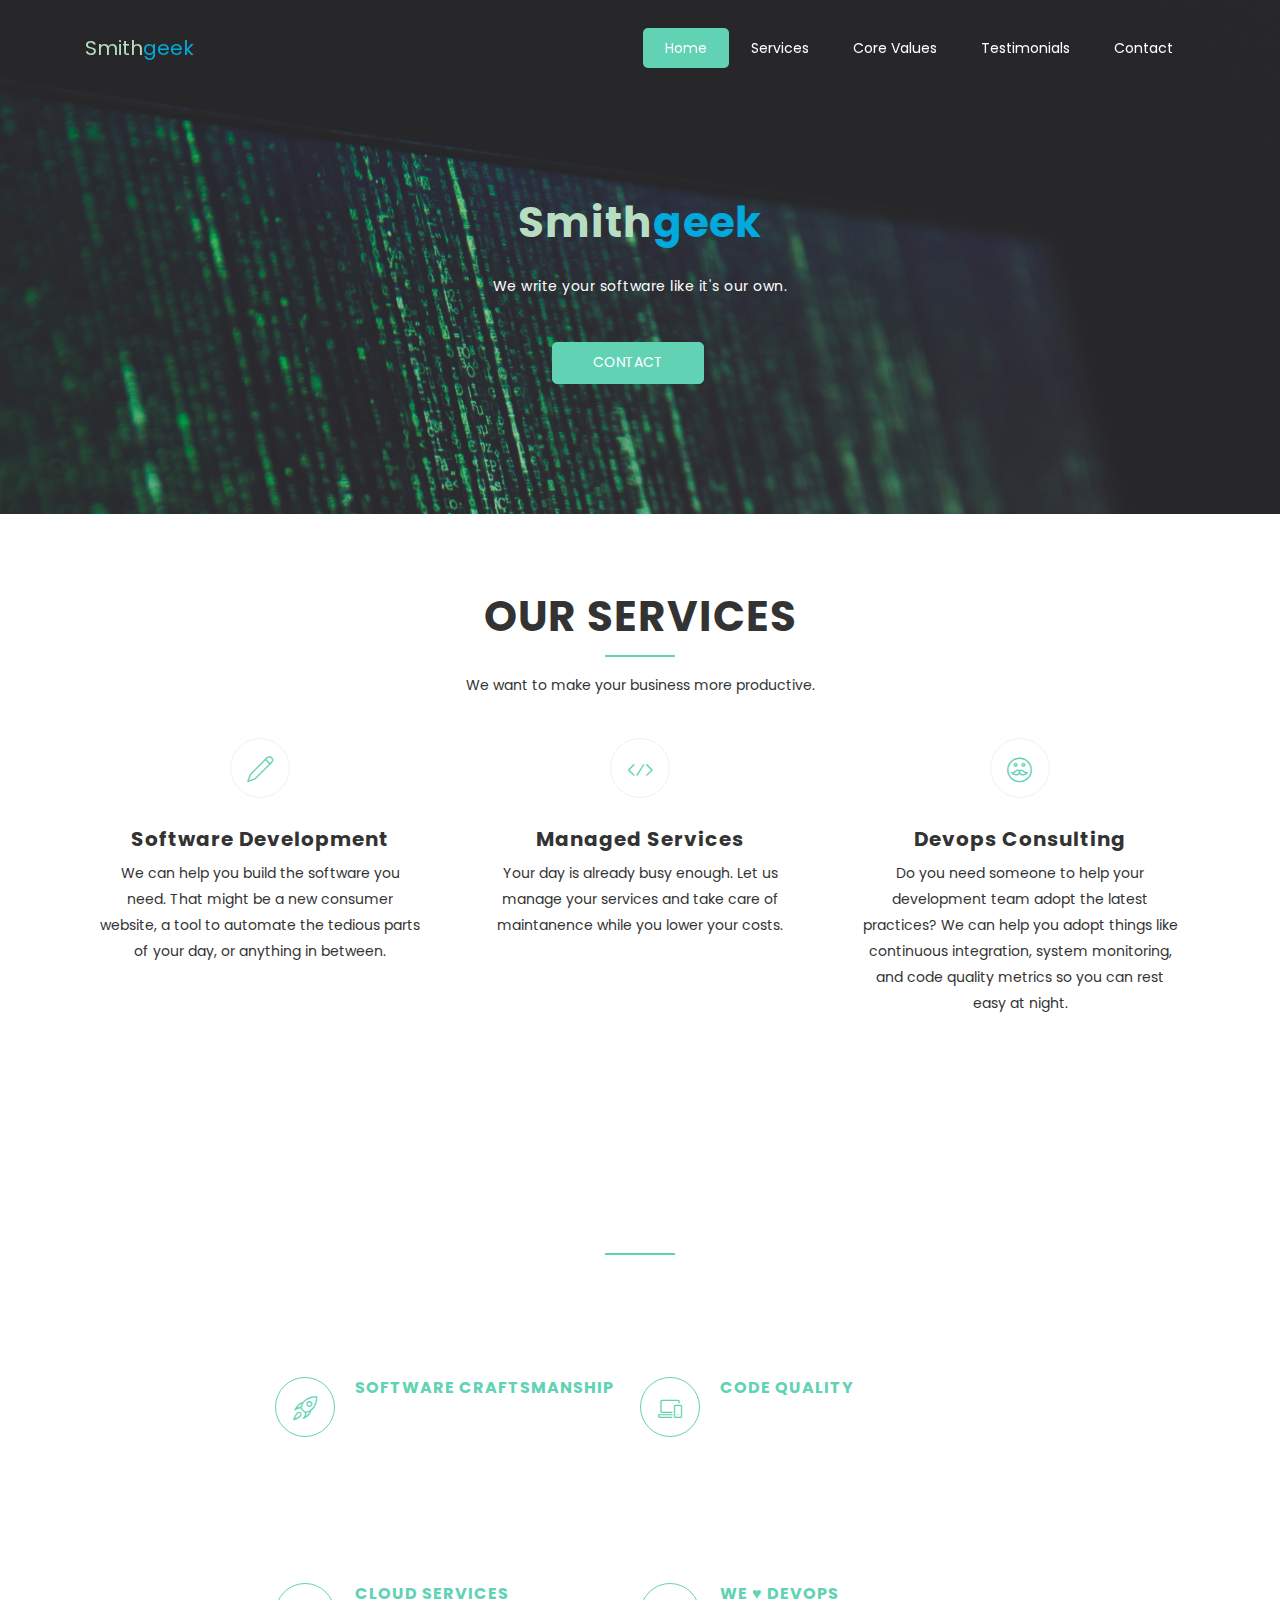
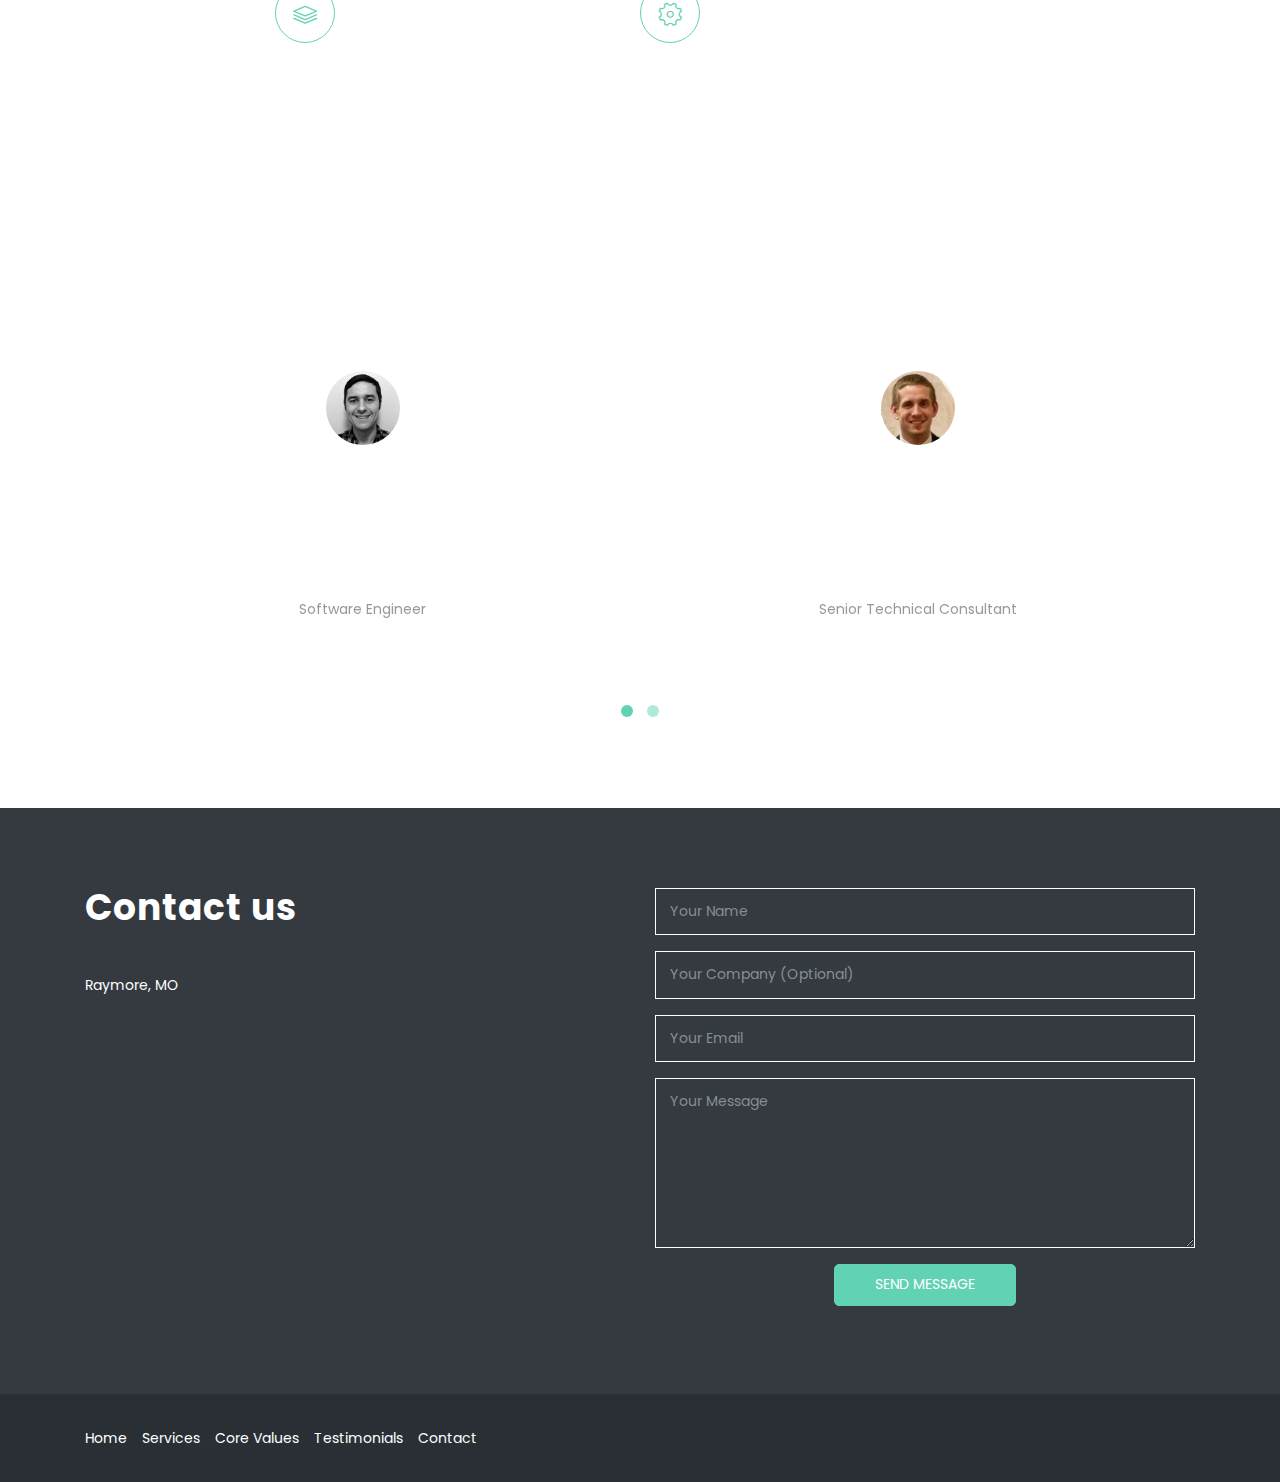
==== index.html @ 7eeb3554 "Update index.html" ====
<!DOCTYPE html>
<html lang="en">
  <head>
    <!-- Global site tag (gtag.js) - Google Analytics -->
    <script async src="https://www.googletagmanager.com/gtag/js?id=UA-127196101-1"></script>
    <script>
      window.dataLayer = window.dataLayer || [];
      function gtag(){dataLayer.push(arguments);}
      gtag('js', new Date());

      gtag('config', 'UA-127196101-1');
    </script>

    <!-- Required meta tags -->
    <meta charset="utf-8">
    <meta name="viewport" content="width=device-width, initial-scale=1, shrink-to-fit=no">
    <meta name="keywords" content="Bootstrap, Parallax, Template, Registration, Landing">
    <meta name="viewport" content="width=device-width, initial-scale=1, maximum-scale=1">
    <meta name="author" content="Grayrids">
    <title>Smithgeek LLC</title>

    <!-- Bootstrap CSS -->
    <link rel="stylesheet" href="css/bootstrap.min.css">
    <link rel="stylesheet" href="css/font-awesome.min.css">
    <link rel="stylesheet" href="css/line-icons.css">
    <link rel="stylesheet" href="css/owl.carousel.css">
    <link rel="stylesheet" href="css/owl.theme.css">
    <link rel="stylesheet" href="css/nivo-lightbox.css">
    <link rel="stylesheet" href="css/magnific-popup.css">
    <link rel="stylesheet" href="css/slicknav.css">
    <link rel="stylesheet" href="css/animate.css">
    <link rel="stylesheet" href="css/main.css">    
    <link rel="stylesheet" href="css/responsive.css">

  </head>
  <body>

    <!-- Header Section Start -->
    <header id="hero-area" data-stellar-background-ratio="0.5">    
      <!-- Navbar Start -->
      <nav class="navbar navbar-expand-lg fixed-top scrolling-navbar indigo">
        <div class="container">
          <!-- Brand and toggle get grouped for better mobile display -->
          <div class="navbar-header">
            <a href="index.html" class="navbar-brand"><!--<img class="img-fulid" src="img/logo.png" alt="">--><span class="smithColor">Smith</span><span class="geekColor">geek</span></a>
            <button class="navbar-toggler" type="button" data-toggle="collapse" data-target="#main-navbar" aria-controls="main-navbar" aria-expanded="false" aria-label="Toggle navigation">
              <i class="lnr lnr-menu"></i>
            </button>
          </div>
          <div class="collapse navbar-collapse" id="main-navbar">
            <ul class="navbar-nav mr-auto w-100 justify-content-end">
              <li class="nav-item">
                <a class="nav-link page-scroll" href="#hero-area">Home</a>
              </li>
              <li class="nav-item">
                <a class="nav-link page-scroll" href="#services">Services</a>
              </li>
              <li class="nav-item">
                <a class="nav-link page-scroll" href="#corevalues">Core Values</a>
              </li>
              <li class="nav-item">
                  <a class="nav-link page-scroll" href="#testimonial">Testimonials</a>
                </li>
              <!-- <li class="nav-item">
                <a class="nav-link page-scroll" href="#portfolios">Portfolio</a>
              </li>
              <li class="nav-item">
                <a class="nav-link page-scroll" href="#pricing">Pricing</a>
              </li>
              <li class="nav-item">
                <a class="nav-link page-scroll" href="#team">Team</a>
              </li>
              <li class="nav-item">
                <a class="nav-link page-scroll" href="#blog">Blog</a>
              </li> -->
              <li class="nav-item">
                <a class="nav-link page-scroll" href="#contact">Contact</a>
              </li>
            </ul>
          </div>
        </div>

        <!-- Mobile Menu Start -->
        <ul class="mobile-menu">
           <li>
              <a class="page-scroll" href="#hero-area">Home</a>
            </li>
            <li>
              <a class="page-scroll" href="#services">Services</a>
            </li>
            <li>
              <a class="page-scroll" href="#corevalues">Core Values</a>
            </li>
            <li>
              <a class="page-scroll" href="#portfolios">Portfolio</a>
            </li>
            <!-- <li>
              <a class="page-scroll" href="#pricing">Pricing</a>
            </li>
            <li>
              <a class="page-scroll" href="#team">Team</a>
            </li>
            <li >
              <a class="page-scroll" href="#blog">Blog</a>
            </li> -->
            <li>
              <a class="page-scroll" href="#contact">Contact</a>
            </li>
        </ul>
        <!-- Mobile Menu End -->

      </nav>
      <!-- Navbar End -->   
      <div class="container">      
        <div class="row justify-content-md-center">
          <div class="col-md-10">
            <div class="contents text-center">
              <h1 class="wow fadeInDown" data-wow-duration="1000ms" data-wow-delay="0.3s"><span class="smithColor">Smith</span><span class="geekColor">geek</span></h1>
              <p class="lead  wow fadeIn" data-wow-duration="1000ms" data-wow-delay="400ms">We write your software like it's our own.</p>
              <a href="#contact" class="btn btn-common wow fadeInUp" data-wow-duration="1000ms" data-wow-delay="400ms">Contact</a>
            </div>
          </div>
        </div> 
      </div>           
    </header>
    <!-- Header Section End --> 

    <!-- Services Section Start -->
    <section id="services" class="section">
      <div class="container">
        <div class="section-header">          
          <h2 class="section-title wow fadeIn" data-wow-duration="1000ms" data-wow-delay="0.3s">Our Services</h2>
          <hr class="lines wow zoomIn" data-wow-delay="0.3s">
          <p class="section-subtitle wow fadeIn" data-wow-duration="1000ms" data-wow-delay="0.3s">We want to make your business more productive.</p>
        </div>
        <div class="row">
          <div class="col-md-4 col-sm-6">
            <div class="item-boxes wow fadeInDown" data-wow-delay="0.2s">
              <div class="icon">
                <i class="lnr lnr-pencil"></i>
              </div>
              <h4>Software Development</h4>
              <p>We can help you build the software you need. That might be a new consumer website, a tool to automate the tedious parts of your day, or anything in between. </p>
            </div>
          </div>
          <div class="col-md-4 col-sm-6">
            <div class="item-boxes wow fadeInDown" data-wow-delay="0.8s">
              <div class="icon">
                <i class="lnr lnr-code"></i>
              </div>
              <h4>Managed Services</h4>
              <p>Your day is already busy enough. Let us manage your services and take care of maintanence while you lower your costs.</p>
            </div>
          </div>
          <div class="col-md-4 col-sm-6">
            <div class="item-boxes wow fadeInDown" data-wow-delay="1.2s">
              <div class="icon">
                <i class="lnr lnr-mustache"></i>
              </div>
              <h4>Devops Consulting</h4>
              <p>Do you need someone to help your development team adopt the latest practices? We can help you adopt things like continuous integration, system monitoring, and code quality metrics so you can rest easy at night.</p>
            </div>
          </div>
        </div>
      </div>
    </section>
    <!-- Services Section End -->

    <!-- Core Values Section Start -->
    <section id="corevalues" class="section" data-stellar-background-ratio="0.2">
      <div class="container">
        <div class="section-header">          
          <h2 class="section-title">Core Values</h2>
          <hr class="lines">
          <p class="section-subtitle">We don't just want to write software for you. <br/>We want to be proud to be a small part of your organization's success.</p>
        </div>
        <div class="row" style="justify-content: center">
          <div class="col-lg-8 col-md-12 col-xs-12">
            <div class="container">
              <div class="row">
                 <div class="col-lg-6 col-sm-6 col-xs-12 box-item">
                    <span class="icon">
                      <i class="lnr lnr-rocket"></i>
                    </span>
                    <div class="text">
                      <h4>Software Craftsmanship</h4>
                      <p>Lots of companies can write software. We want to write software that anyone can maintain for years to come.</p>
                    </div>
                  </div>
                  <div class="col-lg-6 col-sm-6 col-xs-12 box-item">
                    <span class="icon">
                      <i class="lnr lnr-laptop-phone"></i>
                    </span>
                    <div class="text">
                      <h4>Code Quality</h4>
                      <p>Many companies write software and hope that it works. We believe in writing tests for our code so that we know future changes don't break what we've already done.</p>
                    </div>
                  </div>
                  <div class="col-lg-6 col-sm-6 col-xs-12 box-item">
                    <span class="icon">
                      <i class="lnr lnr-layers"></i>
                    </span>
                    <div class="text">
                      <h4>Cloud Services</h4>
                      <p>We're big fans of cloud services. They help us give you better services faster and at a cheaper price.</p>
                    </div>
                  </div>
                  <div class="col-lg-6 col-sm-6 col-xs-12 box-item">
                    <span class="icon">
                      <i class="lnr lnr-cog"></i>
                    </span>
                    <div class="text">
                      <h4>We &#x2665; Devops</h4>
                      <p>Automating deployments is important. We can help you make the hard stuff easy by adopting automation.</p>
                    </div>
                  </div>
              </div>
            </div>
          </div>
          <!-- <div class="col-lg-4 col-xs-12">
            <div class="show-box">
              <img class="img-fulid" src="img/coresvalues/corevalue.png" alt="">
            </div>
          </div> -->
        </div>
      </div>
    </section>
    <!-- Core Values Section End -->    

    <!-- Portfolio Section -->
    <!-- <section id="portfolios" class="section">
      <div class="container">
        <div class="section-header">          
          <h2 class="section-title">Our Portfolio</h2>
          <hr class="lines">
          <p class="section-subtitle">Lorem ipsum dolor sit amet, consectetur adipisicing elit. Quaerat, dignissimos! <br> Lorem ipsum dolor sit amet, consectetur.</p>
        </div>
        <div class="row">          
          <div class="col-md-12">
            <div class="controls text-center">
              <a class="filter active btn btn-common" data-filter="all">
                All 
              </a>
              <a class="filter btn btn-common" data-filter=".design">
                Design 
              </a>
              <a class="filter btn btn-common" data-filter=".development">
                Development
              </a>
              <a class="filter btn btn-common" data-filter=".print">
                Print 
              </a>
            </div>
          </div>

          <div id="portfolio" class="row">
            <div class="col-sm-6 col-md-4 col-lg-4 col-xl-4 mix development print">
              <div class="portfolio-item">
                <div class="shot-item">
                  <img src="img/portfolio/img1.jpg" alt="" />  
                  <a class="overlay lightbox" href="img/portfolio/img1.jpg">
                    <i class="lnr lnr-eye item-icon"></i>
                  </a>
                </div>               
              </div>
            </div>
            <div class="col-sm-6 col-md-4 col-lg-4 col-xl-4 mix design print">
              <div class="portfolio-item">
                <div class="shot-item">
                  <img src="img/portfolio/img2.jpg" alt="" />  
                  <a class="overlay lightbox" href="img/portfolio/img2.jpg">
                    <i class="lnr lnr-eye item-icon"></i>
                  </a>
                </div>               
              </div>
            </div>
            <div class="col-sm-6 col-md-4 col-lg-4 col-xl-4 mix development">
              <div class="portfolio-item">
                <div class="shot-item">
                  <img src="img/portfolio/img3.jpg" alt="" />  
                  <a class="overlay lightbox" href="img/portfolio/img3.jpg">
                    <i class="lnr lnr-eye item-icon"></i>
                  </a>
                </div>               
              </div>
            </div>
            <div class="col-sm-6 col-md-4 col-lg-4 col-xl-4 mix development design">
              <div class="portfolio-item">
                <div class="shot-item">
                  <img src="img/portfolio/img4.jpg" alt="" />  
                  <a class="overlay lightbox" href="img/portfolio/img4.jpg">
                    <i class="lnr lnr-eye item-icon"></i>
                  </a>
                </div>               
              </div>
            </div>
            <div class="col-sm-6 col-md-4 col-lg-4 col-xl-4 mix development">
              <div class="portfolio-item">
                <div class="shot-item">
                  <img src="img/portfolio/img5.jpg" alt="" />  
                  <a class="overlay lightbox" href="img/portfolio/img5.jpg">
                    <i class="lnr lnr-eye item-icon"></i>
                  </a>
                </div>               
              </div>
            </div>
            <div class="col-sm-6 col-md-4 col-lg-4 col-xl-4 mix print design">
              <div class="portfolio-item">
                <div class="shot-item">
                  <img src="img/portfolio/img6.jpg" alt="" />  
                  <a class="overlay lightbox" href="img/portfolio/img6.jpg">
                    <i class="lnr lnr-eye item-icon"></i>
                  </a>
                </div>               
              </div>
            </div>
          </div>
        </div>
      </div>
    </section> -->
    <!-- Portfolio Section Ends --> 

    <!-- Start Video promo Section -->
    <!-- <section class="video-promo section">
      <div class="container">
        <div class="row justify-content-center">
          <div class="col-lg-8">
              <div class="video-promo-content text-center">
                <h2 class="wow zoomIn" data-wow-duration="1000ms" data-wow-delay="100ms">Watch Our Intro video</h2>
                <p class="wow zoomIn" data-wow-duration="1000ms" data-wow-delay="100ms">Aliquam vestibulum cursus felis. In iaculis iaculis sapien ac condimentum. Vestibulum congue posuere lacus, id tincidunt nisi porta sit amet. Suspendisse et sapien varius, pellentesque dui non, semper orci.</p>
                <a href="https://www.youtube.com/watch?v=IXoMDwh4Cq8" class="video-popup wow fadeInUp" data-wow-duration="1000ms" data-wow-delay="0.3s"><i class="lnr lnr-film-play"></i></a>
              </div>
          </div>
        </div>
      </div>
    </section> -->
    <!-- End Video Promo Section -->

    <!-- Start Pricing Table Section -->
    <!-- <div id="pricing" class="section pricing-section">
      <div class="container">
        <div class="section-header">          
          <h2 class="section-title">Pricing Table</h2>
          <hr class="lines">
          <p class="section-subtitle">Lorem ipsum dolor sit amet, consectetur adipisicing elit. Quaerat, dignissimos! <br> Lorem ipsum dolor sit amet, consectetur.</p>
        </div>

        <div class="row pricing-tables">
          <div class="col-md-4 col-sm-6 col-xs-12">
            <div class="pricing-table">
              <div class="pricing-details">
                <h2>Free</h2>
                <span>$00</span>
                <ul>
                  <li>Consectetur adipiscing</li>
                  <li>Nunc luctus nulla et tellus</li>
                  <li>Suspendisse quis metus</li>
                  <li>Vestibul varius fermentum erat</li>
                </ul>
              </div>
              <div class="plan-button">
                <a href="#" class="btn btn-common">Get Plan</a>
              </div>
            </div>
          </div>

          <div class="col-md-4 col-sm-6 col-xs-12">
            <div class="pricing-table">
              <div class="pricing-details">
                <h2>Popular</h2>
                <span>$3.99</span>
                <ul>
                  <li>Consectetur adipiscing</li>
                  <li>Nunc luctus nulla et tellus</li>
                  <li>Suspendisse quis metus</li>
                  <li>Vestibul varius fermentum erat</li>
                </ul>
              </div>
              <div class="plan-button">
                <a href="#" class="btn btn-common">Buy Now</a>
              </div>
            </div>
          </div>

          <div class="col-md-4 col-sm-6 col-xs-12">
            <div class="pricing-table">
              <div class="pricing-details">
                <h2>Premium</h2>
                <span>$9.50</span>
                <ul>
                  <li>Consectetur adipiscing</li>
                  <li>Nunc luctus nulla et tellus</li>
                  <li>Suspendisse quis metus</li>
                  <li>Vestibul varius fermentum erat</li>
                </ul>
              </div>
              <div class="plan-button">
                <a href="#" class="btn btn-common">Buy Now</a>
              </div>
            </div>
          </div>

        </div>
      </div>
    </div> -->
    <!-- End Pricing Table Section -->

    <!-- Counter Section Start -->
    <!-- <div class="counters section" data-stellar-background-ratio="0.5">
      <div class="container">
        <div class="row"> 
          <div class="col-sm-6 col-md-3 col-lg-3">
            <div class="facts-item">   
              <div class="icon">
                <i class="lnr lnr-clock"></i>
              </div>             
              <div class="fact-count">
                <h3><span class="counter">10</span></h3>
                <h4>+ Million Lines Of Code</h4>
              </div>
            </div>
          </div>
          <div class="col-sm-6 col-md-3 col-lg-3">
            <div class="facts-item">   
              <div class="icon">
                <i class="lnr lnr-briefcase"></i>
              </div>            
              <div class="fact-count">
                <h3><span class="counter">699</span></h3>
                <h4>Completed Projects</h4>
              </div>
            </div>
          </div>
          <div class="col-sm-6 col-md-3 col-lg-3">
            <div class="facts-item"> 
              <div class="icon">
                <i class="lnr lnr-user"></i>
              </div>              
              <div class="fact-count">
                <h3><span class="counter">203</span></h3>
                <h4>No. of Clients</h4>
              </div>
            </div>
          </div>
          <div class="col-sm-6 col-md-3 col-lg-3">
            <div class="facts-item"> 
              <div class="icon">
                <i class="lnr lnr-heart"></i>
              </div>              
              <div class="fact-count">
                <h3><span class="counter">1689</span></h3>
                <h4>Peoples Love</h4>
              </div>
            </div>
          </div>
        </div>
      </div>
    </div> -->
    <!-- Counter Section End -->

    <!-- Team section Start -->
    <!-- <section id="team" class="section">
      <div class="container">
        <div class="section-header">          
          <h2 class="section-title">Our Team</h2>
          <hr class="lines">
          <p class="section-subtitle">Lorem ipsum dolor sit amet, consectetur adipisicing elit. Quaerat, dignissimos! <br> Lorem ipsum dolor sit amet, consectetur.</p>
        </div>
        <div class="row">
          <div class="col-lg-3 col-md-6 col-xs-12">
            <div class="single-team">
              <img src="img/team/team1.jpg" alt="">
              <div class="team-details">
                <div class="team-inner">
                  <h4 class="team-title">Jhon Doe</h4>
                  <p>Chief Technical Officer</p>
                  <ul class="social-list">
                    <li class="facebook"><a href="#"><i class="fa fa-facebook"></i></a></li>
                    <li class="twitter"><a href="#"><i class="fa fa-twitter"></i></a></li>
                    <li class="google-plus"><a href="#"><i class="fa fa-google-plus"></i></a></li>
                    <li class="linkedin"><a href="#"><i class="fa fa-linkedin"></i></a></li>
                  </ul>
                </div>
              </div>
            </div>
          </div>
          <div class="col-lg-3 col-md-6 col-xs-12">
            <div class="single-team">
              <img src="img/team/team2.jpg" alt="">
              <div class="team-details">
                <div class="team-inner">
                  <h4 class="team-title">Paul Kowalsy</h4>
                  <p>CEO & Co-Founder</p>
                  <ul class="social-list">
                    <li class="facebook"><a href="#"><i class="fa fa-facebook"></i></a></li>
                    <li class="twitter"><a href="#"><i class="fa fa-twitter"></i></a></li>
                    <li class="google-plus"><a href="#"><i class="fa fa-google-plus"></i></a></li>
                    <li class="linkedin"><a href="#"><i class="fa fa-linkedin"></i></a></li>
                  </ul>
                </div>
              </div>
            </div>
          </div>
          <div class="col-lg-3 col-md-6 col-xs-12">
            <div class="single-team">
              <img src="img/team/team3.jpg" alt="">
              <div class="team-details">
                <div class="team-inner">                  
                  <h4 class="team-title">Emilly Williams</h4>
                  <p>Business Manager</p>
                  <ul class="social-list">
                    <li class="facebook"><a href="#"><i class="fa fa-facebook"></i></a></li>
                    <li class="twitter"><a href="#"><i class="fa fa-twitter"></i></a></li>
                    <li class="google-plus"><a href="#"><i class="fa fa-google-plus"></i></a></li>
                    <li class="linkedin"><a href="#"><i class="fa fa-linkedin"></i></a></li>
                  </ul>
                </div>
              </div>
            </div>
          </div>
          <div class="col-lg-3 col-md-6 col-xs-12">
            <div class="single-team">
              <img class="img-fulid" src="img/team/team4.jpg" alt="">
              <div class="team-details">
                <div class="team-inner">
                  <h4 class="team-title">Patricia Green</h4>
                  <p>Graphic Designer</p>
                  <ul class="social-list">
                    <li class="facebook"><a href="#"><i class="fa fa-facebook"></i></a></li>
                    <li class="twitter"><a href="#"><i class="fa fa-twitter"></i></a></li>
                    <li class="google-plus"><a href="#"><i class="fa fa-google-plus"></i></a></li>
                    <li class="linkedin"><a href="#"><i class="fa fa-linkedin"></i></a></li>
                  </ul>
                </div>
              </div>
            </div>
          </div>
        </div>
      </div>
    </section> -->
    <!-- Team section End -->

    <!-- testimonial Section Start -->
    <div id="testimonial" class="section" data-stellar-background-ratio="0.1">
      <div class="container">
        <div class="section-header">          
            <h2 class="section-title">Testimonials</h2>
        </div>
        <div class="row justify-content-md-center">
          <div class="col-md-12">
            <div class="touch-slider owl-carousel owl-theme">
              <div class="testimonial-item">
                <img src="img/testimonial/fawkes.jpg" alt="Client Testimonoal" />
                <div class="testimonial-text">
                  <p>Brent has a rare level of natural ability and dedication to his profession, consistently producing correct, robust, flexible, and readable software.</p>
                  <h3>Alex Fawkes</h3>
                  <span>Software Engineer</span>
                </div>
              </div>
              <div class="testimonial-item">
                <img src="img/testimonial/esaue.jpg" alt="Client Testimonoal" />
                <div class="testimonial-text">
                  <p>He is effective at fixing problems and getting projects done on time. I've reviewed a good amount of his code and it is high quality and efficient.</p>
                  <h3>Jacob Esau</h3>
                  <span>Senior Technical Consultant</span>
                </div>
              </div>
              <div class="testimonial-item">
                <img src="img/testimonial/user.png" alt="Client Testimonoal" />
                <div class="testimonial-text">
                  <p>If you need a software engineer with impressive technical abilities who can reliably produce high quality software while rapidly switching between tools and technologies as dictated by project needs, then I highly recommend Brent.</p>
                  <h3>Coworker</h3>
                  <span>Software Engineer</span>
                </div>
              </div>
            </div>
          </div>
        </div>        
      </div>
    </div>
    <!-- testimonial Section Start -->

    <!-- Blog Section -->
    <!-- <section id="blog" class="section">
      <div class="container">
        <div class="section-header">          
          <h2 class="section-title">Recent Blog</h2>
          <hr class="lines">
          <p class="section-subtitle">Lorem ipsum dolor sit amet, consectetur adipisicing elit. Quaerat, dignissimos! <br> Lorem ipsum dolor sit amet, consectetur.</p>
        </div>
        <div class="row">
          <div class="col-lg-4 col-md-4 col-sm-6 col-xs-12 blog-item">
            <div class="blog-item-wrapper">
              <div class="blog-item-img">
                <a href="single-post.html">
                  <img src="img/blog/img1.jpg" alt="">
                </a>                
              </div>
              <div class="blog-item-text"> 
                <div class="meta-tags">
                  <span class="date"><i class="lnr  lnr-clock"></i>2 Days Ago</span>
                  <span class="comments"><a href="#"><i class="lnr lnr-bubble"></i> 24 Comments</a></span>
                </div>
                <h3>
                  <a href="single-post.html">How often should you tweet?</a>
                </h3>
                <p>
                Lorem ipsum dolor sit amet, consectetur adipisicing elit, sed do eiusmod tempor incididunt ut labore et dolore magna aliqua... 
                </p>
                <a href="single-post.html" class="btn-rm">Read More <i class="lnr lnr-arrow-right"></i></a>
              </div>
            </div>
          </div>

          <div class="col-lg-4 col-md-4 col-sm-6 col-xs-12 blog-item">
            <div class="blog-item-wrapper">
              <div class="blog-item-img">
                <a href="single-post.html">
                  <img src="img/blog/img2.jpg" alt="">
                </a>                
              </div>
              <div class="blog-item-text"> 
                <div class="meta-tags">
                  <span class="date"><i class="lnr  lnr-clock"></i>2 Days Ago</span>
                  <span class="comments"><a href="#"><i class="lnr lnr-bubble"></i> 24 Comments</a></span>
                </div>
                <h3>
                  <a href="single-post.html">Content is still king</a>
                </h3>
                <p>
                Lorem ipsum dolor sit amet, consectetur adipisicing elit, sed do eiusmod tempor incididunt ut labore et dolore magna aliqua... 
                </p>
                <a href="single-post.html" class="btn-rm">Read More <i class="lnr lnr-arrow-right"></i></a>
              </div>
            </div>
          </div>

          <div class="col-lg-4 col-md-4 col-sm-6 col-xs-12 blog-item">
            <div class="blog-item-wrapper">
              <div class="blog-item-img">
                <a href="single-post.html">
                  <img src="img/blog/img3.jpg" alt="">
                </a>                
              </div>
              <div class="blog-item-text"> 
                <div class="meta-tags">
                  <span class="date"><i class="lnr  lnr-clock"></i>2 Days Ago</span>
                  <span class="comments"><a href="#"><i class="lnr lnr-bubble"></i> 24 Comments</a></span>
                </div> 
                <h3>
                  <a href="single-post.html">Social media at work</a>
                </h3>
                <p>
                 Lorem ipsum dolor sit amet, consectetur adipisicing elit, sed do eiusmod tempor incididunt ut labore et dolore magna aliqua... 
                </p>
                <a href="single-post.html" class="btn-rm">Read More <i class="lnr lnr-arrow-right"></i></a>
              </div>
            </div>
          </div>
        </div>
      </div>
    </section> -->
    <!-- blog Section End -->

    <!-- Contact Section Start -->
    <section id="contact" class="section" data-stellar-background-ratio="-0.2">      
      <div class="contact-form">
        <div class="container">
          <div class="row">     
            <div class="col-lg-6 col-sm-6 col-xs-12">
              <div class="contact-us">
                <h3>Contact us</h3>
                <div class="contact-address">
                  <p>Raymore, MO </p>
                  <!-- <p class="phone">Phone: <span>(+94 123 456 789)</span></p> -->
                  <!-- <p class="email">E-mail: <span>(contact@smithgeek.com)</span></p> -->
                </div>
                <!-- <div class="social-icons">
                  <ul>
                    <li class="facebook"><a href="#"><i class="fa fa-facebook"></i></a></li>
                    <li class="twitter"><a href="#"><i class="fa fa-twitter"></i></a></li>
                    <li class="google-plus"><a href="#"><i class="fa fa-google-plus"></i></a></li>
                    <li class="linkedin"><a href="#"><i class="fa fa-linkedin"></i></a></li>
                    <li class="dribbble"><a href="#"><i class="fa fa-dribbble"></i></a></li>
                  </ul>
                </div> -->
              </div>
            </div>     
            <div class="col-lg-6 col-sm-6 col-xs-12">
              <div class="contact-block">
                <form id="contactForm" action="https://formspree.io/contact@smithgeek.com" method="POST">
                  <input type="hidden" name="_subject" value="New Contact" />
                  <div class="row">
                    <div class="col-md-12">
                      <div class="form-group">
                        <input type="text" class="form-control" id="name" name="name" placeholder="Your Name" required data-error="Please enter your name">
                        <div class="help-block with-errors"></div>
                      </div>                                 
                    </div>
                    <div class="col-md-12">
                      <div class="form-group">
                        <input type="text" class="form-control" id="companyName" name="companyName" placeholder="Your Company (Optional)">
                        <div class="help-block with-errors"></div>
                      </div>                                 
                    </div>  
                    <div class="col-md-12">
                      <div class="form-group">
                        <input type="text" placeholder="Your Email" id="email" class="form-control" name="email" required data-error="Please enter your email">
                        <div class="help-block with-errors"></div>
                      </div> 
                    </div>
                    <div class="col-md-12">
                      <div class="form-group"> 
                        <textarea class="form-control" id="message" name="message" placeholder="Your Message" rows="8" data-error="Write your message" required></textarea>
                        <div class="help-block with-errors"></div>
                      </div>
                      <div class="submit-button text-center">
                        <button class="btn btn-common" id="submit" type="submit">Send Message</button>
                        <div id="msgSubmit" class="h3 text-center hidden"></div> 
                        <div class="clearfix"></div> 
                      </div>
                    </div>
                  </div>            
                </form>
              </div>
            </div>
          </div>
        </div>
      </div>           
    </section>
    <!-- Contact Section End -->

    <!-- Footer Section Start -->
    <footer>          
      <div class="container">
        <div class="row">
          <!-- Footer Links -->
          <div class="col-lg-6 col-sm-6 col-xs-12">
            <ul class="footer-links">
              <li>
                <a href="#hero-area" class="page-scroll">Home</a>
              </li>
              <li>
                <a href="#services" class="page-scroll">Services</a>
              </li>
              <li>
                <a href="#corevalues" class="page-scroll">Core Values</a>
              </li>
              <li>
                <a href="#testimonial" class="page-scroll">Testimonials</a>
              </li>
              <li>
                <a href="#contact" class="page-scroll">Contact</a>
              </li>
            </ul>
          </div>
          <div class="col-lg-6 col-sm-6 col-xs-12">
            <div class="copyright">
              <!-- <p>All copyrights reserved &copy; 2018 - Designed & Developed by <a rel="nofollow" href="https://uideck.com">UIdeck</a></p> -->
            </div>
          </div>  
        </div>
      </div>
    </footer>
    <!-- Footer Section End --> 

    <!-- Go To Top Link -->
    <a href="#" class="back-to-top">
      <i class="lnr lnr-arrow-up"></i>
    </a>
    
    <div id="loader">
      <div class="spinner">
        <div class="double-bounce1"></div>
        <div class="double-bounce2"></div>
      </div>
    </div>     

    <!-- jQuery first, then Tether, then Bootstrap JS. -->
    <script src="js/jquery-min.js"></script>
    <script src="js/popper.min.js"></script>
    <script src="js/bootstrap.min.js"></script>
    <script src="js/jquery.mixitup.js"></script>
    <script src="js/nivo-lightbox.js"></script>
    <script src="js/owl.carousel.js"></script>    
    <script src="js/jquery.stellar.min.js"></script>    
    <script src="js/jquery.nav.js"></script>    
    <script src="js/scrolling-nav.js"></script>    
    <script src="js/jquery.easing.min.js"></script>    
    <script src="js/smoothscroll.js"></script>    
    <script src="js/jquery.slicknav.js"></script>     
    <script src="js/wow.js"></script>   
    <script src="js/jquery.vide.js"></script>
    <script src="js/jquery.counterup.min.js"></script>    
    <script src="js/jquery.magnific-popup.min.js"></script>    
    <script src="js/waypoints.min.js"></script>    
    <script src="js/form-validator.min.js"></script>
    <script src="js/contact-form-script.js"></script>   
    <script src="js/main.js"></script>

  </body>
</html>
---- css/line-icons.css ----
@font-face {
	font-family: 'Linearicons-Free';
	src:url('../fonts/Linearicons-Free.eot?w118d');
	src:url('../fonts/Linearicons-Free.eot?#iefixw118d') format('embedded-opentype'),
		url('../fonts/Linearicons-Free.woff2?w118d') format('woff2'),
		url('../fonts/Linearicons-Free.woff?w118d') format('woff'),
		url('../fonts/Linearicons-Free.ttf?w118d') format('truetype'),
		url('../fonts/Linearicons-Free.svg?w118d#Linearicons-Free') format('svg');
	font-weight: normal;
	font-style: normal;
}

.lnr {
	font-family: 'Linearicons-Free';
	speak: none;
	font-style: normal;
	font-weight: normal;
	font-variant: normal;
	text-transform: none;
	line-height: 1;

	/* Better Font Rendering =========== */
	-webkit-font-smoothing: antialiased;
	-moz-osx-font-smoothing: grayscale;
}

.lnr-home:before {
	content: "\e800";
}
.lnr-apartment:before {
	content: "\e801";
}
.lnr-pencil:before {
	content: "\e802";
}
.lnr-magic-wand:before {
	content: "\e803";
}
.lnr-drop:before {
	content: "\e804";
}
.lnr-lighter:before {
	content: "\e805";
}
.lnr-poop:before {
	content: "\e806";
}
.lnr-sun:before {
	content: "\e807";
}
.lnr-moon:before {
	content: "\e808";
}
.lnr-cloud:before {
	content: "\e809";
}
.lnr-cloud-upload:before {
	content: "\e80a";
}
.lnr-cloud-download:before {
	content: "\e80b";
}
.lnr-cloud-sync:before {
	content: "\e80c";
}
.lnr-cloud-check:before {
	content: "\e80d";
}
.lnr-database:before {
	content: "\e80e";
}
.lnr-lock:before {
	content: "\e80f";
}
.lnr-cog:before {
	content: "\e810";
}
.lnr-trash:before {
	content: "\e811";
}
.lnr-dice:before {
	content: "\e812";
}
.lnr-heart:before {
	content: "\e813";
}
.lnr-star:before {
	content: "\e814";
}
.lnr-star-half:before {
	content: "\e815";
}
.lnr-star-empty:before {
	content: "\e816";
}
.lnr-flag:before {
	content: "\e817";
}
.lnr-envelope:before {
	content: "\e818";
}
.lnr-paperclip:before {
	content: "\e819";
}
.lnr-inbox:before {
	content: "\e81a";
}
.lnr-eye:before {
	content: "\e81b";
}
.lnr-printer:before {
	content: "\e81c";
}
.lnr-file-empty:before {
	content: "\e81d";
}
.lnr-file-add:before {
	content: "\e81e";
}
.lnr-enter:before {
	content: "\e81f";
}
.lnr-exit:before {
	content: "\e820";
}
.lnr-graduation-hat:before {
	content: "\e821";
}
.lnr-license:before {
	content: "\e822";
}
.lnr-music-note:before {
	content: "\e823";
}
.lnr-film-play:before {
	content: "\e824";
}
.lnr-camera-video:before {
	content: "\e825";
}
.lnr-camera:before {
	content: "\e826";
}
.lnr-picture:before {
	content: "\e827";
}
.lnr-book:before {
	content: "\e828";
}
.lnr-bookmark:before {
	content: "\e829";
}
.lnr-user:before {
	content: "\e82a";
}
.lnr-users:before {
	content: "\e82b";
}
.lnr-shirt:before {
	content: "\e82c";
}
.lnr-store:before {
	content: "\e82d";
}
.lnr-cart:before {
	content: "\e82e";
}
.lnr-tag:before {
	content: "\e82f";
}
.lnr-phone-handset:before {
	content: "\e830";
}
.lnr-phone:before {
	content: "\e831";
}
.lnr-pushpin:before {
	content: "\e832";
}
.lnr-map-marker:before {
	content: "\e833";
}
.lnr-map:before {
	content: "\e834";
}
.lnr-location:before {
	content: "\e835";
}
.lnr-calendar-full:before {
	content: "\e836";
}
.lnr-keyboard:before {
	content: "\e837";
}
.lnr-spell-check:before {
	content: "\e838";
}
.lnr-screen:before {
	content: "\e839";
}
.lnr-smartphone:before {
	content: "\e83a";
}
.lnr-tablet:before {
	content: "\e83b";
}
.lnr-laptop:before {
	content: "\e83c";
}
.lnr-laptop-phone:before {
	content: "\e83d";
}
.lnr-power-switch:before {
	content: "\e83e";
}
.lnr-bubble:before {
	content: "\e83f";
}
.lnr-heart-pulse:before {
	content: "\e840";
}
.lnr-construction:before {
	content: "\e841";
}
.lnr-pie-chart:before {
	content: "\e842";
}
.lnr-chart-bars:before {
	content: "\e843";
}
.lnr-gift:before {
	content: "\e844";
}
.lnr-diamond:before {
	content: "\e845";
}
.lnr-linearicons:before {
	content: "\e846";
}
.lnr-dinner:before {
	content: "\e847";
}
.lnr-coffee-cup:before {
	content: "\e848";
}
.lnr-leaf:before {
	content: "\e849";
}
.lnr-paw:before {
	content: "\e84a";
}
.lnr-rocket:before {
	content: "\e84b";
}
.lnr-briefcase:before {
	content: "\e84c";
}
.lnr-bus:before {
	content: "\e84d";
}
.lnr-car:before {
	content: "\e84e";
}
.lnr-train:before {
	content: "\e84f";
}
.lnr-bicycle:before {
	content: "\e850";
}
.lnr-wheelchair:before {
	content: "\e851";
}
.lnr-select:before {
	content: "\e852";
}
.lnr-earth:before {
	content: "\e853";
}
.lnr-smile:before {
	content: "\e854";
}
.lnr-sad:before {
	content: "\e855";
}
.lnr-neutral:before {
	content: "\e856";
}
.lnr-mustache:before {
	content: "\e857";
}
.lnr-alarm:before {
	content: "\e858";
}
.lnr-bullhorn:before {
	content: "\e859";
}
.lnr-volume-high:before {
	content: "\e85a";
}
.lnr-volume-medium:before {
	content: "\e85b";
}
.lnr-volume-low:before {
	content: "\e85c";
}
.lnr-volume:before {
	content: "\e85d";
}
.lnr-mic:before {
	content: "\e85e";
}
.lnr-hourglass:before {
	content: "\e85f";
}
.lnr-undo:before {
	content: "\e860";
}
.lnr-redo:before {
	content: "\e861";
}
.lnr-sync:before {
	content: "\e862";
}
.lnr-history:before {
	content: "\e863";
}
.lnr-clock:before {
	content: "\e864";
}
.lnr-download:before {
	content: "\e865";
}
.lnr-upload:before {
	content: "\e866";
}
.lnr-enter-down:before {
	content: "\e867";
}
.lnr-exit-up:before {
	content: "\e868";
}
.lnr-bug:before {
	content: "\e869";
}
.lnr-code:before {
	content: "\e86a";
}
.lnr-link:before {
	content: "\e86b";
}
.lnr-unlink:before {
	content: "\e86c";
}
.lnr-thumbs-up:before {
	content: "\e86d";
}
.lnr-thumbs-down:before {
	content: "\e86e";
}
.lnr-magnifier:before {
	content: "\e86f";
}
.lnr-cross:before {
	content: "\e870";
}
.lnr-menu:before {
	content: "\e871";
}
.lnr-list:before {
	content: "\e872";
}
.lnr-chevron-up:before {
	content: "\e873";
}
.lnr-chevron-down:before {
	content: "\e874";
}
.lnr-chevron-left:before {
	content: "\e875";
}
.lnr-chevron-right:before {
	content: "\e876";
}
.lnr-arrow-up:before {
	content: "\e877";
}
.lnr-arrow-down:before {
	content: "\e878";
}
.lnr-arrow-left:before {
	content: "\e879";
}
.lnr-arrow-right:before {
	content: "\e87a";
}
.lnr-move:before {
	content: "\e87b";
}
.lnr-warning:before {
	content: "\e87c";
}
.lnr-question-circle:before {
	content: "\e87d";
}
.lnr-menu-circle:before {
	content: "\e87e";
}
.lnr-checkmark-circle:before {
	content: "\e87f";
}
.lnr-cross-circle:before {
	content: "\e880";
}
.lnr-plus-circle:before {
	content: "\e881";
}
.lnr-circle-minus:before {
	content: "\e882";
}
.lnr-arrow-up-circle:before {
	content: "\e883";
}
.lnr-arrow-down-circle:before {
	content: "\e884";
}
.lnr-arrow-left-circle:before {
	content: "\e885";
}
.lnr-arrow-right-circle:before {
	content: "\e886";
}
.lnr-chevron-up-circle:before {
	content: "\e887";
}
.lnr-chevron-down-circle:before {
	content: "\e888";
}
.lnr-chevron-left-circle:before {
	content: "\e889";
}
.lnr-chevron-right-circle:before {
	content: "\e88a";
}
.lnr-crop:before {
	content: "\e88b";
}
.lnr-frame-expand:before {
	content: "\e88c";
}
.lnr-frame-contract:before {
	content: "\e88d";
}
.lnr-layers:before {
	content: "\e88e";
}
.lnr-funnel:before {
	content: "\e88f";
}
.lnr-text-format:before {
	content: "\e890";
}
.lnr-text-format-remove:before {
	content: "\e891";
}
.lnr-text-size:before {
	content: "\e892";
}
.lnr-bold:before {
	content: "\e893";
}
.lnr-italic:before {
	content: "\e894";
}
.lnr-underline:before {
	content: "\e895";
}
.lnr-strikethrough:before {
	content: "\e896";
}
.lnr-highlight:before {
	content: "\e897";
}
.lnr-text-align-left:before {
	content: "\e898";
}
.lnr-text-align-center:before {
	content: "\e899";
}
.lnr-text-align-right:before {
	content: "\e89a";
}
.lnr-text-align-justify:before {
	content: "\e89b";
}
.lnr-line-spacing:before {
	content: "\e89c";
}
.lnr-indent-increase:before {
	content: "\e89d";
}
.lnr-indent-decrease:before {
	content: "\e89e";
}
.lnr-pilcrow:before {
	content: "\e89f";
}
.lnr-direction-ltr:before {
	content: "\e8a0";
}
.lnr-direction-rtl:before {
	content: "\e8a1";
}
.lnr-page-break:before {
	content: "\e8a2";
}
.lnr-sort-alpha-asc:before {
	content: "\e8a3";
}
.lnr-sort-amount-asc:before {
	content: "\e8a4";
}
.lnr-hand:before {
	content: "\e8a5";
}
.lnr-pointer-up:before {
	content: "\e8a6";
}
.lnr-pointer-right:before {
	content: "\e8a7";
}
.lnr-pointer-down:before {
	content: "\e8a8";
}
.lnr-pointer-left:before {
	content: "\e8a9";
}
---- css/main.css ----
/*
* Mate - Bootstrap 4 Template
* Build Date: December 2017
* Last updated: December 2017
* Version: 1.0
* Author: UIdeck
* Copyright (C) 2018 UIdeck
*/
/* ------------------------------------- */
/* TABLE OF CONTENTS
/* -------------------------------------
  1. IMPORT GOOGLE FONTS
  2. GENERAL
    -2.1 SECTION TITLE
    -2.2 BUTTONS
    -2.3 SOCIAL ICON
    -2.4 PRE LOADER
    -2.5 SCROLL TO UP
  3. HERO AREA 
  4. NAVBAR
  5. SERVICES SECTION
  6. corevalues SECTION
  7. VIDEO PROMO SECTION
  8. PORTFOLIO SECTION
  9. PRICING TABLE 
  10. COUNTER SECTION
  11. TESTIMONIAL AREA
  12. TEAM SECTION
  13. BLOG SECTION
  14. CONTACT SECTION
  15. FOOTER SECTION
    -15.1 COMING SOON PAGE
  ------------------------------------- */
/* ==========================================================================
   1. IMPORT GOOGLE FONTS
   ========================================================================== */
@import url("https://fonts.googleapis.com/css?family=Poppins:400,700");
/* ==========================================================================
   2. GENERAL
   ========================================================================== */
body {
  font-family: 'Poppins', sans-serif;
  color: #333;
  font-size: 14px;
  font-weight: 400;
  background: #fff;
  overflow-x: hidden;
}

html {
  overflow-x: hidden;
}

p {
  font-size: 14px;
  line-height: 26px;
}

a:hover, a:focus {
  color: #61D2B4;
}

a {
  -webkit-transition: all 0.2s linear;
  -moz-transition: all 0.2s linear;
  -o-transition: all 0.2s linear;
  transition: all 0.2s linear;
}

h1, h2, h3, h4, h5 {
  font-family: 'Poppins', sans-serif;
  font-size: 40px;
  font-weight: 700;
  letter-spacing: 1px;
}

ul {
  margin: 0;
  padding: 0;
}

ul li {
  list-style: none;
}

a:hover,
a:focus {
  text-decoration: none;
  outline: none;
}

a:not([href]):not([tabindex]) {
  color: #fff;
}

a:not([href]):not([tabindex]):focus, a:not([href]):not([tabindex]):hover {
  color: #61D2B4;
}

.smithColor{
  color: rgb(183, 222, 193);
}

.geekColor{
  color: rgb(1, 169, 220);
}

.llc{
  font-size: medium;
}

/* ==========================================================================
   2.1 Section Title
   ========================================================================== */
.section {
  padding: 80px 0;
}

.section-header {
  color: #fff;
  margin-bottom: 40px;
  text-align: center;
}

.section-header .section-title {
  font-size: 42px;
  margin-top: 0;
  text-transform: uppercase;
  font-weight: 700;
  color: #333;
  position: relative;
}

.section-header .section-title span {
  color: #61D2B4;
}

.section-header .section-subtitle {
  margin-top: 15px;
  color: #333;
  font-size: 14px;
  font-weight: 400;
}

.section-header .lines {
  margin: auto;
  width: 70px;
  position: relative;
  border-top: 2px solid #61D2B4;
  margin-top: 15px;
}

/* ==========================================================================
   2.2 Buttons
   ========================================================================== */
.btn {
  font-size: 14px;
  padding: 11px 40px;
  border-radius: 0px;
  font-weight: 400;
  color: #fff;
  text-transform: uppercase;
  -webkit-transition: all 0.2s linear;
  -moz-transition: all 0.2s linear;
  -o-transition: all 0.2s linear;
  transition: all 0.2s linear;
  display: inline-block;
}

.btn:focus,
.btn:active {
  box-shadow: none;
  outline: none;
  color: #fff;
}

.btn-common {
  border: 1px solid #61D2B4;
  background: #61D2B4;
  position: relative;
  color: #fff;
  z-index: 1;
  border-radius: 5px;
}

.btn-common:hover {
  color: #fff;
  background: #33b391;
  border-color: #33b391;
  transition: all .50s ease-in-out;
  -moz-transition: all .50s ease-in-out;
  -webkit-transition: all .50s ease-in-out;
}

.btn-border {
  color: #fff;
  background-color: transparent;
  border: 2px solid #fff;
  border-radius: 4px;
}

.btn-border:hover {
  border: 2px solid #fff;
  color: #fff;
  background-color: #61D2B4;
}

.btn-lg {
  padding: 14px 33px;
  text-transform: uppercase;
  font-size: 16px;
}

.btn-rm {
  padding: 7px 0px;
  color: #999;
  text-transform: capitalize;
}

.btn-rm i {
  vertical-align: middle;
}

button:focus {
  outline: none !important;
}

.clear {
  clear: both;
}

/* ==========================================================================
   2.3 Social Iocns
   ========================================================================== */
.social-icons {
  margin-top: 40px;
}

.social-icons ul {
  margin: 0;
  padding: 0;
  list-style: none;
}

.social-icons ul li {
  display: inline;
}

.social-icons ul li a {
  display: inline-block;
  margin-right: 5px;
  margin-bottom: 15px;
  border-radius: 50%;
  line-height: 40px;
  width: 40px;
  height: 40px;
  text-align: center;
  background: #ddd;
  font-size: 16px;
}

.social-icons ul li a:hover {
  color: #fff;
}

.facebook a {
  color: #4867AA;
}

.facebook a:hover {
  background: #4867AA;
}

.twitter a {
  color: #1DA1F2;
}

.twitter a:hover {
  background: #1DA1F2;
}

.google-plus a {
  color: #DD4D42;
}

.google-plus a:hover {
  background: #DD4D42;
}

.youtube a {
  color: #DF2926;
}

.youtube a:hover {
  background: #DF2926;
}

.linkedin a {
  color: #007BB6;
}

.linkedin a:hover {
  background: #007BB6;
}

.pinterest a {
  color: #BD081C;
}

.pinterest a:hover {
  background: #BD081C;
}

.dribbble a {
  color: #EA4C89;
}

.dribbble a:hover {
  background: #EA4C89;
}

.behance a {
  color: #0B7CFF;
}

.behance a:hover {
  background: #0B7CFF;
}

/* ==========================================================================
	 2.4  Pre Loader
	 ========================================================================== */
#loader {
  position: fixed;
  top: 0;
  left: 0;
  width: 100%;
  height: 100%;
  background: #333;
  z-index: 9999999999;
}

.spinner {
  width: 40px;
  height: 40px;
  top: 45%;
  position: relative;
  margin: 0px auto;
}

.double-bounce1, .double-bounce2 {
  width: 100%;
  height: 100%;
  border-radius: 50%;
  background-color: #61D2B4;
  opacity: 0.6;
  position: absolute;
  top: 0;
  left: 0;
  -webkit-animation: sk-bounce 2.0s infinite ease-in-out;
  animation: sk-bounce 2.0s infinite ease-in-out;
}

.double-bounce2 {
  -webkit-animation-delay: -1.0s;
  animation-delay: -1.0s;
}

@-webkit-keyframes sk-bounce {
  0%, 100% {
    -webkit-transform: scale(0);
  }
  50% {
    -webkit-transform: scale(1);
  }
}

@keyframes sk-bounce {
  0%, 100% {
    transform: scale(0);
    -webkit-transform: scale(0);
  }
  50% {
    transform: scale(1);
    -webkit-transform: scale(1);
  }
}

/* ========================================================================== 
  -2.5 Scroll To Up 
   ========================================================================== */
.back-to-top {
  display: none;
  position: fixed;
  bottom: 18px;
  right: 15px;
}

.back-to-top i {
  display: block;
  width: 36px;
  height: 36px;
  line-height: 36px;
  color: #fff;
  font-size: 14px;
  text-align: center;
  border-radius: 4px;
  background-color: #61D2B4;
  -webkit-transition: all 0.2s linear;
  -moz-transition: all 0.2s linear;
  -o-transition: all 0.2s linear;
  transition: all 0.2s linear;
}

/* ==========================================================================
   3. Hero Area
   ========================================================================== */
#hero-area {
  background: url(../img/hero-area3.jpg) fixed no-repeat;
  background-size: cover;
  color: #fff;
  overflow: hidden;
  position: relative;
}

#hero-area .overlay {
  position: absolute;
  width: 100%;
  height: 100%;
  top: 0px;
  left: 0px;
  background: #61D2B4;
  opacity: 0.9;
}

#hero-area .contents {
  padding: 200px 0 130px;
}

#hero-area .contents h1 {
  color: #fff;
  font-size: 42px;
  font-weight: 700;
  margin-bottom: 25px;
}

#hero-area .contents p {
  font-size: 14px;
  color: #fff;
  font-weight: 400;
  line-height: 30px;
  letter-spacing: 0.5px;
}

#hero-area .contents .btn {
  margin: 25px 25px 0px 0px;
  text-transform: uppercase;
}

#hero-area .banner_bottom_btn {
  margin-top: 40px;
}

#hero-area .banner_bottom_btn i {
  color: #fff;
  font-size: 48px;
  -webkit-transition: all 0.2s linear;
  -moz-transition: all 0.2s linear;
  -o-transition: all 0.2s linear;
  transition: all 0.2s linear;
}

#hero-area .banner_bottom_btn i:hover {
  color: #61D2B4;
}

/* ==========================================================================
   4. Navbar Style
   ========================================================================== */
.navbar-brand {
  position: relative;
  padding: 0px;
}

.top-nav-collapse {
  background: #fff;
  z-index: 999999;
  top: 0px !important;
  padding: 0;
  box-shadow: 0px 3px 6px 3px rgba(0, 0, 0, 0.06);
  -webkit-animation-duration: 1s;
  animation-duration: 1s;
  -webkit-animation-fill-mode: both;
  animation-fill-mode: both;
  -webkit-animation-name: fadeInDown;
  animation-name: fadeInDown;
  background: #fff !important;
}

.top-nav-collapse .navbar-brand {
  top: 0px;
}

.top-nav-collapse .navbar-nav .nav-link {
  color: #333 !important;
  margin-top: 0px !important;
  margin-bottom: 0px !important;
}

.top-nav-collapse .navbar-nav .nav-link:hover {
  color: #61D2B4 !important;
}

.top-nav-collapse .navbar-nav .nav-link.active {
  color: #fff !important;
}

.indigo {
  background: transparent;
}

.navbar-expand-lg .navbar-nav .nav-link {
  color: #fff;
  padding: 0 22px;
  margin-top: 20px;
  margin-bottom: 20px;
  line-height: 40px;
  border-radius: 5px;
  background: transparent;
  -webkit-transition: all 0.3s ease-in-out;
  -moz-transition: all 0.3s ease-in-out;
  transition: all 0.3s ease-in-out;
}

.navbar-expand-lg .navbar-nav li a:hover,
.navbar-expand-lg .navbar-nav li .active > a,
.navbar-expand-lg .navbar-nav li a:focus {
  color: #61D2B4;
}

.navbar .nav-link.active {
  color: #fff !important;
  background: #61D2B4;
}

.dropdown-toggle::after {
  display: none;
}

.slicknav_btn {
  border-color: #61D2B4;
}

.slicknav_menu .slicknav_icon-bar {
  background: #61D2B4;
}

/* only small tablets */
@media (min-width: 768px) and (max-width: 991px) {
  #nav-main li a.nav-link {
    padding-top: 18px;
  }
}

.navbar-toggler {
  display: none;
}

.mobile-menu {
  display: none;
}

.slicknav_menu {
  display: none;
}

@media screen and (max-width: 768px) {
  .navbar-header {
    width: 100%;
  }
  .navbar-brand {
    position: absolute;
    padding: 15px;
    top: 0;
  }
  .navbar-brand img {
    width: 70%;
  }
  #mobile-menu {
    display: none;
  }
  .slicknav_menu {
    display: block;
  }
  .slicknav_nav .active a {
    background: #61D2B4;
    color: #fff;
  }
  .slicknav_nav a:hover, .slicknav_nav .active {
    color: #61D2B4;
    background: #f8f9fa;
  }
  .slicknav_nav .dropdown li a.active {
    background: #f8f9fa;
    color: #61D2B4;
  }
}

/* ==========================================================================
  5. Services section
   ========================================================================== */
.item-boxes {
  text-align: center;
  padding: 0px 15px;
  margin-bottom: 15px;
  -webkit-transition: all 0.3s ease 0s;
  -moz-transition: all 0.3s ease 0s;
  transition: all 0.3s ease 0s;
}

.item-boxes .icon {
  width: 60px;
  height: 60px;
  text-align: center;
  border: 1px solid #f1f1f1;
  display: inline-block;
  border-radius: 30px;
  margin-bottom: 30px;
  -webkit-transition: all 0.3s ease-in-out;
  -moz-transition: all 0.3s ease-in-out;
  transition: all 0.3s ease-in-out;
}

.item-boxes .icon i {
  font-size: 26px;
  line-height: 60px;
  color: #61D2B4;
}

.item-boxes h4 {
  font-size: 20px;
  font-weight: 700;
  margin-bottom: 10px;
}

.item-boxes:hover .icon {
  background: #61D2B4;
}

.item-boxes:hover .icon i {
  color: #fff;
}

/* ==========================================================================
  6. corevalues Section Style
   ========================================================================== */
#corevalues {
  background: url(../img/bg1.jpg) fixed no-repeat;
  background-size: cover;
  color: #fff;
  overflow: hidden;
  position: relative;
}

#corevalues .section-title {
  color: #fff;
}

#corevalues .section-subtitle {
  color: #fff;
}

#corevalues .icon {
  display: inline-block;
  width: 60px;
  height: 60px;
  border-radius: 30px;
  text-align: center;
  position: relative;
  z-index: 1;
}

#corevalues .box-item {
  padding: 15px 0;
}

#corevalues .box-item .icon {
  border: 1px solid #61D2B4;
  text-align: center;
  float: left;
  -webkit-transition: all 0.2s linear;
  -moz-transition: all 0.2s linear;
  -o-transition: all 0.2s linear;
  transition: all 0.2s linear;
}

#corevalues .box-item .icon i {
  color: #61D2B4;
  font-size: 24px;
  line-height: 60px;
  -webkit-transition: all 0.2s linear;
  -moz-transition: all 0.2s linear;
  -o-transition: all 0.2s linear;
  transition: all 0.2s linear;
}

#corevalues .box-item .text {
  padding-left: 80px;
}

#corevalues .box-item .text h4 {
  color: #61D2B4;
  font-weight: 700;
  font-size: 16px;
  text-transform: uppercase;
  line-height: 22px;
}

#corevalues .box-item .text p {
  font-size: 14px;
  line-height: 26px;
}

#corevalues .box-item:hover .icon {
  background: #61D2B4;
}

#corevalues .box-item:hover .icon i {
  color: #ffffff;
}

#corevalues .show-box img {
  position: absolute;
  bottom: -120px;
}

/* ==========================================================================
  7. Video promo Style
   ========================================================================== */
.video-promo {
  background: #61D2B4;
  color: #fff;
  overflow: hidden;
  position: relative;
}

.video-promo .video-promo-content {
  color: #fff;
}

.video-promo .video-promo-content h2 {
  color: #fff;
  font-size: 30px;
  text-transform: uppercase;
  margin-bottom: 30px;
}

.video-promo .video-promo-content p {
  margin-bottom: 30px;
}

.video-promo .video-promo-content .video-popup {
  width: 80px;
  height: 80px;
  text-align: center;
  border: 3px solid #fff;
  color: #fff;
  border-radius: 50%;
  display: inline-block;
  font-size: 30px;
  -webkit-transition: all 0.5s ease-in-out;
  -moz-transition: all 0.5s ease-in-out;
  transition: all 0.5s ease-in-out;
}

.video-promo .video-promo-content .video-popup i {
  line-height: 72px;
}

.overlay {
  position: absolute;
  width: 100%;
  height: 100%;
  top: 0px;
  left: 0px;
  background: #61D2B4;
  opacity: 0.9;
  filter: alpha(opacity=90);
}

/* ==========================================================================
  8. Portfolio Section
   ========================================================================== */
#portfolios .mix {
  padding: 10px;
}

#portfolios .portfolio-item .shot-item {
  margin: 0px;
}

#portfolio .mix {
  display: none;
}

.controls {
  text-align: center;
  padding: 0px 0px 20px;
}

.controls .active {
  color: #61D2B4 !important;
  border-color: #61D2B4;
  background: transparent;
}

.controls .btn {
  text-transform: uppercase;
  margin: 2px;
}

.controls:hover {
  cursor: pointer;
}

.portfolio-img {
  overflow: hidden;
  display: block;
  position: relative;
}

.portfolio-img img {
  width: 100%;
}

.shot-item {
  margin-right: 15px;
  border-radius: 4px;
  background: #fff;
  position: relative;
}

.shot-item img {
  width: 100%;
}

.shot-item .overlay {
  position: absolute;
  width: 100%;
  height: 100%;
  text-align: center;
  opacity: 0;
  background: rgba(0, 0, 0, 0.7);
  top: 0;
  left: 0;
}

.shot-item:hover .overlay {
  opacity: 1;
}

.overlay .item-icon {
  height: 48px;
  width: 48px;
  line-height: 48px;
  color: #61D2B4;
  left: 50%;
  margin-left: -24px;
  margin-top: -24px;
  top: 50%;
  position: absolute;
  z-index: 2;
  visibility: hidden;
  opacity: 0;
  cursor: pointer;
  text-align: center;
  font-size: 20px;
  -webkit-transition: all 0.5s ease-in-out;
  -moz-transition: all 0.5s ease-in-out;
  transition: all 0.5s ease-in-out;
  border: 1px solid #61D2B4;
  border-radius: 50%;
}

.overlay .item-icon:hover {
  background: #61D2B4;
  color: #fff;
}

.shot-item:hover .item-icon {
  visibility: visible;
  opacity: 1;
}

/* ==========================================================================
	9. Pricing Table
	========================================================================== */
.pricing-table {
  padding: 0px 0px 40px 0px;
  margin: 0 auto;
  margin-bottom: 5px;
  border: transparent;
  text-align: center;
  background-color: #FFFFFF;
  border: 1px solid #f1f1f1;
  -webkit-transition: all 0.3s;
  -moz-transition: all 0.3s;
  transition: all 0.3s;
}

.pricing-table:hover {
  box-shadow: 0 0 20px 0 rgba(0, 0, 0, 0.1);
}

.pricing-table .pricing-details h2 {
  font-size: 26px;
  font-weight: 700;
  color: #333;
  margin-bottom: 20px;
  text-transform: uppercase;
  background: #f1f1f1;
  padding: 30px 0;
}

.pricing-table .pricing-details span {
  display: inline-block;
  font-size: 48px;
  font-weight: 400;
  color: #61D2B4;
  margin-bottom: 20px;
}

.pricing-table .pricing-details ul {
  margin-bottom: 35px;
}

.pricing-table .pricing-details ul li {
  padding: 10px;
  font-size: 15px;
  border-bottom: 1px dotted #f1f1f1;
}

.table-left {
  margin-top: 20px;
}

/* ==========================================================================
 10. Counter Section Style
 ========================================================================== */
.counters {
  background: url(../img/counter.jpg) fixed;
  position: relative;
}

.counters .facts-item {
  text-align: center;
  color: #fff;
}

.counters .facts-item .icon {
  margin-bottom: 30px;
}

.counters .facts-item .icon i {
  font-size: 50px;
  color: #fff;
}

.counters .facts-item .fact-count h3 {
  font-size: 35px;
  color: #fff;
  margin-bottom: 15px;
}

.counters .facts-item .fact-count h4 {
  font-size: 20px;
  font-weight: 400;
  color: #fff;
}

/* ==========================================================================
11. Testimonial Section Style
 ========================================================================== */
#testimonial {
  background: url(../img/testimonial-bg.jpg) fixed no-repeat;
  background-size: cover;
  color: #fff;
  overflow: hidden;
  position: relative;
}

#testimonial .section-title {
  color: #fff;
}

.testimonial-item {
  text-align: center;
}

.testimonial-item img {
  width: 80px;
  border: 3px solid #fff;
  height: 80px;
  border-radius: 50%;
}

.testimonial-item .testimonial-text h3 {
  font-size: 15px;
  font-weight: 700;
}

.testimonial-item .testimonial-text span {
  font-size: 14px;
  color: #999;
}

.testimonial-item .testimonial-text p {
  font-size: 14px;
  font-weight: 400;
  padding: 36px 10px 30px 10px;
  margin: 0;
  line-height: 30px;
}

.owl-theme .owl-controls .owl-page span {
  background: #61D2B4;
}

.owl-theme .owl-controls {
  margin-top: 20px;
}

/* ==========================================================================
  12. Team Section
   ========================================================================== */
.single-team:hover .team-details {
  opacity: 1;
}

.single-team {
  position: relative;
  -webkit-transition: 0.5s;
  transition: 0.5s;
  box-shadow: 0px 0px 5px rgba(0, 0, 0, 0.1);
  border-radius: 0px;
  background: #61D2B4;
  overflow: hidden;
}

.single-team img {
  width: 100%;
}

.single-team .team-inner {
  -webkit-transition: 0.5s;
  transition: 0.5s;
}

.single-team .team-details {
  text-align: center;
  -webkit-transition: 0.5s;
  -moz-transition: 0.5s;
  transition: 0.5s;
  border-radius: 0px;
  background: #f1f1f1;
  padding: 15px;
}

.single-team .team-details .team-title {
  margin-bottom: 5px;
  font-size: 20px;
  font-weight: 700;
  color: #333;
}

.single-team .team-details p {
  color: #333;
}

.single-team .social-list li {
  display: inline-block;
}

.single-team .social-list li a {
  display: block;
  height: 34px;
  line-height: 34px;
  text-align: center;
  width: 34px;
  margin: 2px;
  color: #61D2B4;
  font-size: 14px;
  background: #fff;
  border-radius: 50px;
  -webkit-transition: 0.5s;
  -moz-transition: 0.5s;
  transition: 0.5s;
}

.single-team .social-list .facebook a:hover {
  background: #4867aa;
  color: #fff;
}

.single-team .social-list .twitter a:hover {
  background: #1da1f2;
  color: #fff;
}

.single-team .social-list .google-plus a:hover {
  background: #dd4d42;
  color: #fff;
}

.single-team .social-list .linkedin a:hover {
  background: #007bb6;
  color: #fff;
}

/* ==========================================================================
  13. Blog 
   ========================================================================== */
#blog .blog-item-wrapper {
  background: #fff;
  border-radius: 0px;
  -webkit-transition: transform 0.2s linear, -webkit-box-shadow 0.2s linear;
  -moz-transition: transform 0.2s linear, -moz-box-shadow 0.2s linear;
  transition: transform 0.2s linear, box-shadow 0.2s linear;
}

#blog .blog-item-wrapper:hover .blog-item-img:before {
  opacity: 1;
  height: 100%;
  width: 100%;
}

#blog .blog-item-img {
  position: relative;
}

#blog .blog-item-img img {
  width: 100%;
}

#blog .blog-item-text {
  padding: 20px 0;
}

#blog .blog-item-text h3 {
  line-height: 26px;
  font-size: 18px;
  font-weight: 700;
  margin-bottom: 10px;
}

#blog .blog-item-text h3 a {
  color: #333;
}

#blog .blog-item-text h3 a:hover {
  color: #61D2B4;
}

#blog .blog-item-text p {
  line-height: 25px;
  margin-bottom: 20px;
}

.meta-tags {
  margin-bottom: 20px;
}

.meta-tags span {
  color: #999;
  margin-right: 10px;
}

.meta-tags span i {
  margin-right: 5px;
}

.meta-tags span a {
  color: #999;
}

.meta-tags span a:hover {
  color: #61D2B4;
}

/* ==========================================================================
  14. Contact Us
  ========================================================================== */
.contact-us h3 {
  font-size: 36px;
  margin-bottom: 45px;
}

.contact-us p span {
  color: #61D2B4;
  padding-left: 10px;
}

#contact {
  background: #343a40;
  color: #fff;
  position: relative;
}

.form-control {
  width: 100%;
  margin-bottom: 10px;
  padding: 14px;
  border-color: #fff;
  border-radius: 0px;
  color: #fff;
  background: transparent;
  font-size: 14px;
  -webkit-transition: all 0.3s;
  -moz-transition: all 0.3s;
  transition: all 0.3s;
}

.form-control:focus {
  box-shadow: none;
  color: #fff;
  border-color: #61D2B4;
  background: transparent;
  outline: none;
}

.btn.disabled, .btn:disabled {
  opacity: 1;
}

.text-danger {
  font-size: 14px;
  margin-top: 10px;
}

.list-unstyled li {
  color: #d9534f;
}

/* ==========================================================================
15. Footer Style
 ========================================================================== */
footer {
  background: #292f35;
  padding: 20px 0;
}

.footer-links {
  line-height: 48px;
}

.footer-links li {
  float: left;
}

.footer-links li a {
  color: #fff;
  margin-right: 15px;
  transition: all 0.3s ease-in-out;
  -webkit-transition: all 0.3s ease-in-out;
  -moz-transition: all 0.3s ease-in-out;
}

.footer-links li a:hover {
  color: #61D2B4;
}

.copyright {
  margin-top: 10px;
  float: right;
}

.copyright p {
  color: #fff;
}

.copyright p a {
  color: #fff;
}

.copyright p a:hover {
  color: #61D2B4;
}
---- css/responsive.css ----
/* only small desktops */
/* tablets */
/* only small tablets */
@media (min-width: 768px) and (max-width: 991px) {
  #hero-area .contents h1 {
    font-size: 28px;
  }
  .item-boxes h4 {
    font-size: 18px;
  }
  #features .show-box img {
    display: none;
  }
  .pricing-table .pricing-details ul li {
    font-size: 12px;
  }
  .counters .facts-item .fact-count h4 {
    font-size: 14px;
  }
  .single-team {
    margin-bottom: 30px;
  }
  .meta-tags span {
    margin-right: 3px;
  }
  .meta-tags span i {
    margin-right: 0px;
  }
  #blog .blog-item-text h3 {
    font-size: 14px;
    line-height: 20px;
  }
}

/* mobile or only mobile */
@media (max-width: 767px) {
  .section-header .section-title {
    font-size: 20px;
  }
  #hero-area .contents {
    padding: 100px 0 80px;
  }
  #hero-area .contents h1 {
    font-size: 18px;
    line-height: 30px;
  }
  #features .show-box img {
    display: none;
  }
  #features .box-item .text h4 {
    font-size: 14px;
  }
  .controls {
    margin: 0px;
  }
  .controls .btn {
    font-size: 13px;
    padding: 7px 7px;
  }
  .video-promo .video-promo-content h2 {
    font-size: 22px;
  }
  .pricing-table {
    margin-bottom: 15px;
  }
  .counters .facts-item {
    margin-bottom: 30px;
  }
  .single-team {
    margin-bottom: 15px;
  }
  .contact-us {
    margin-bottom: 30px;
  }
  .contact-us h3 {
    font-size: 28px;
  }
  .footer-links li a {
    margin-right: 10px;
  }
  .copyright {
    float: left;
  }
}
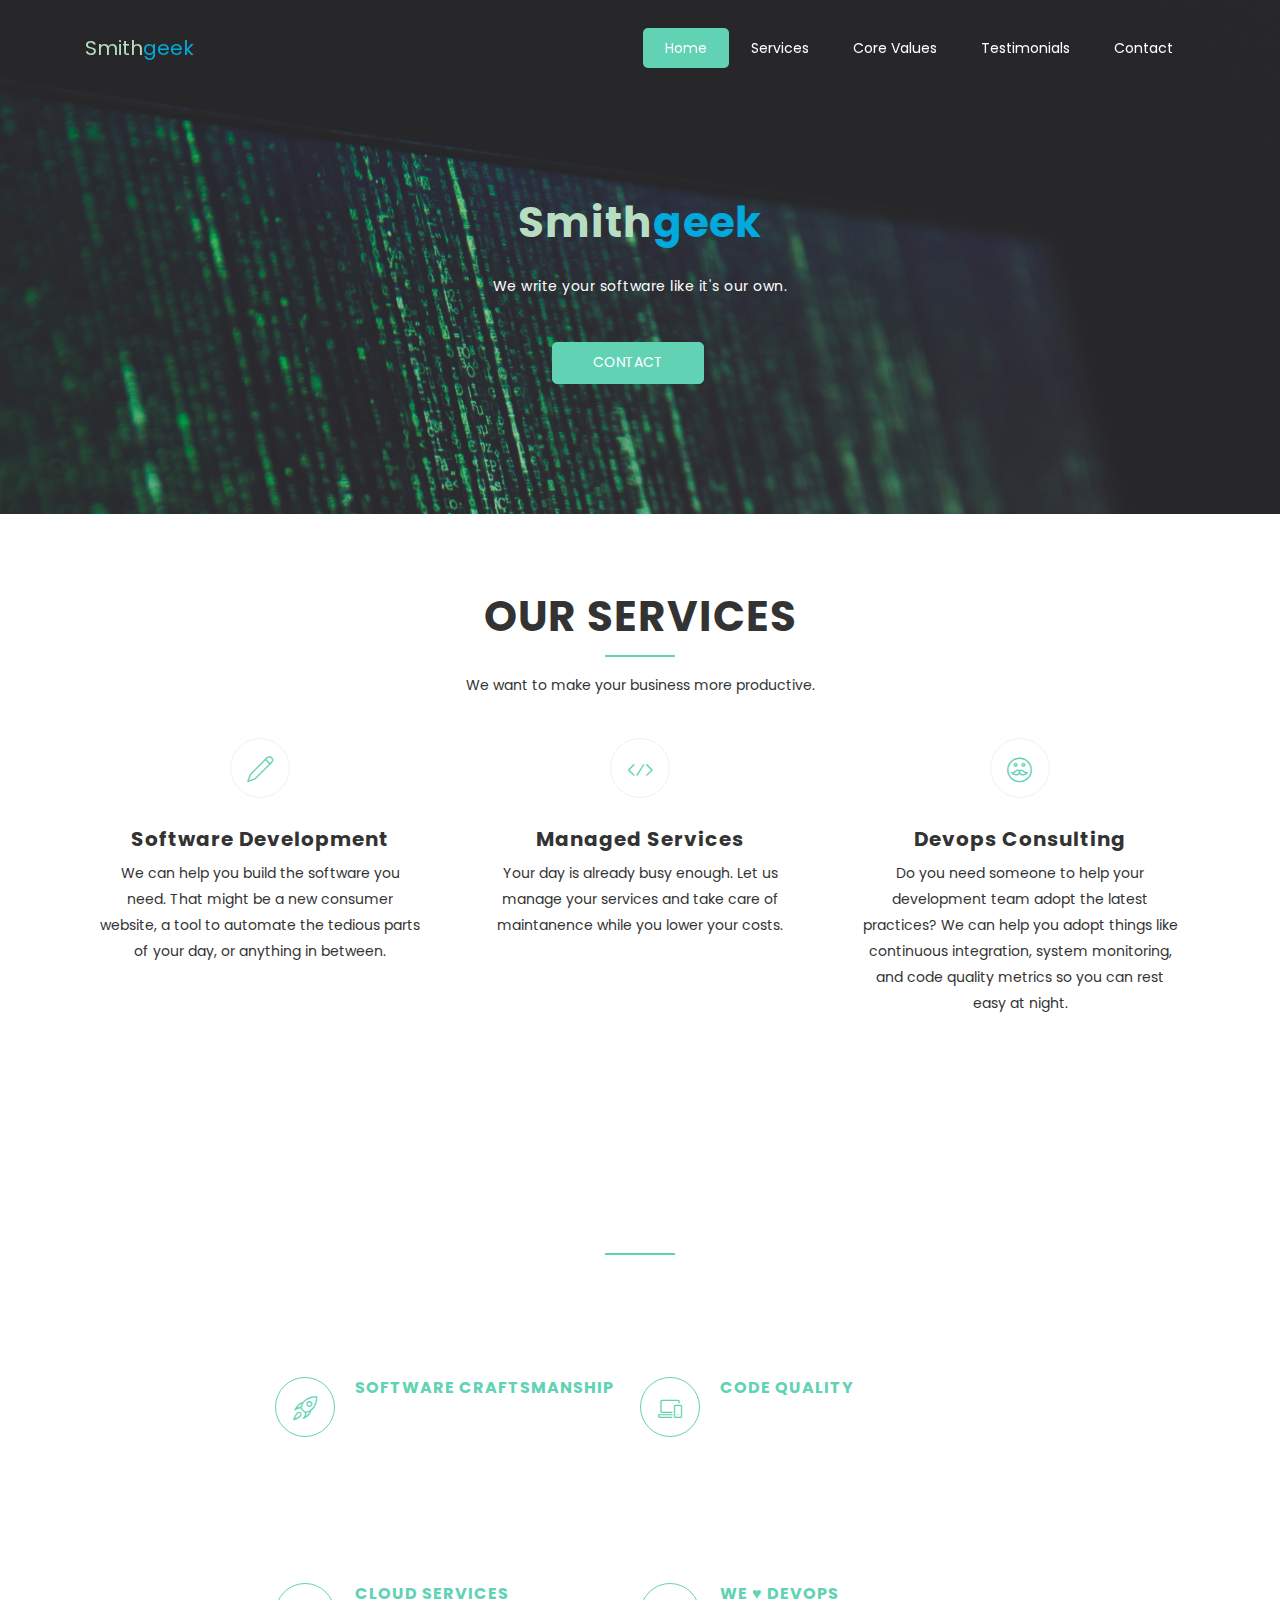
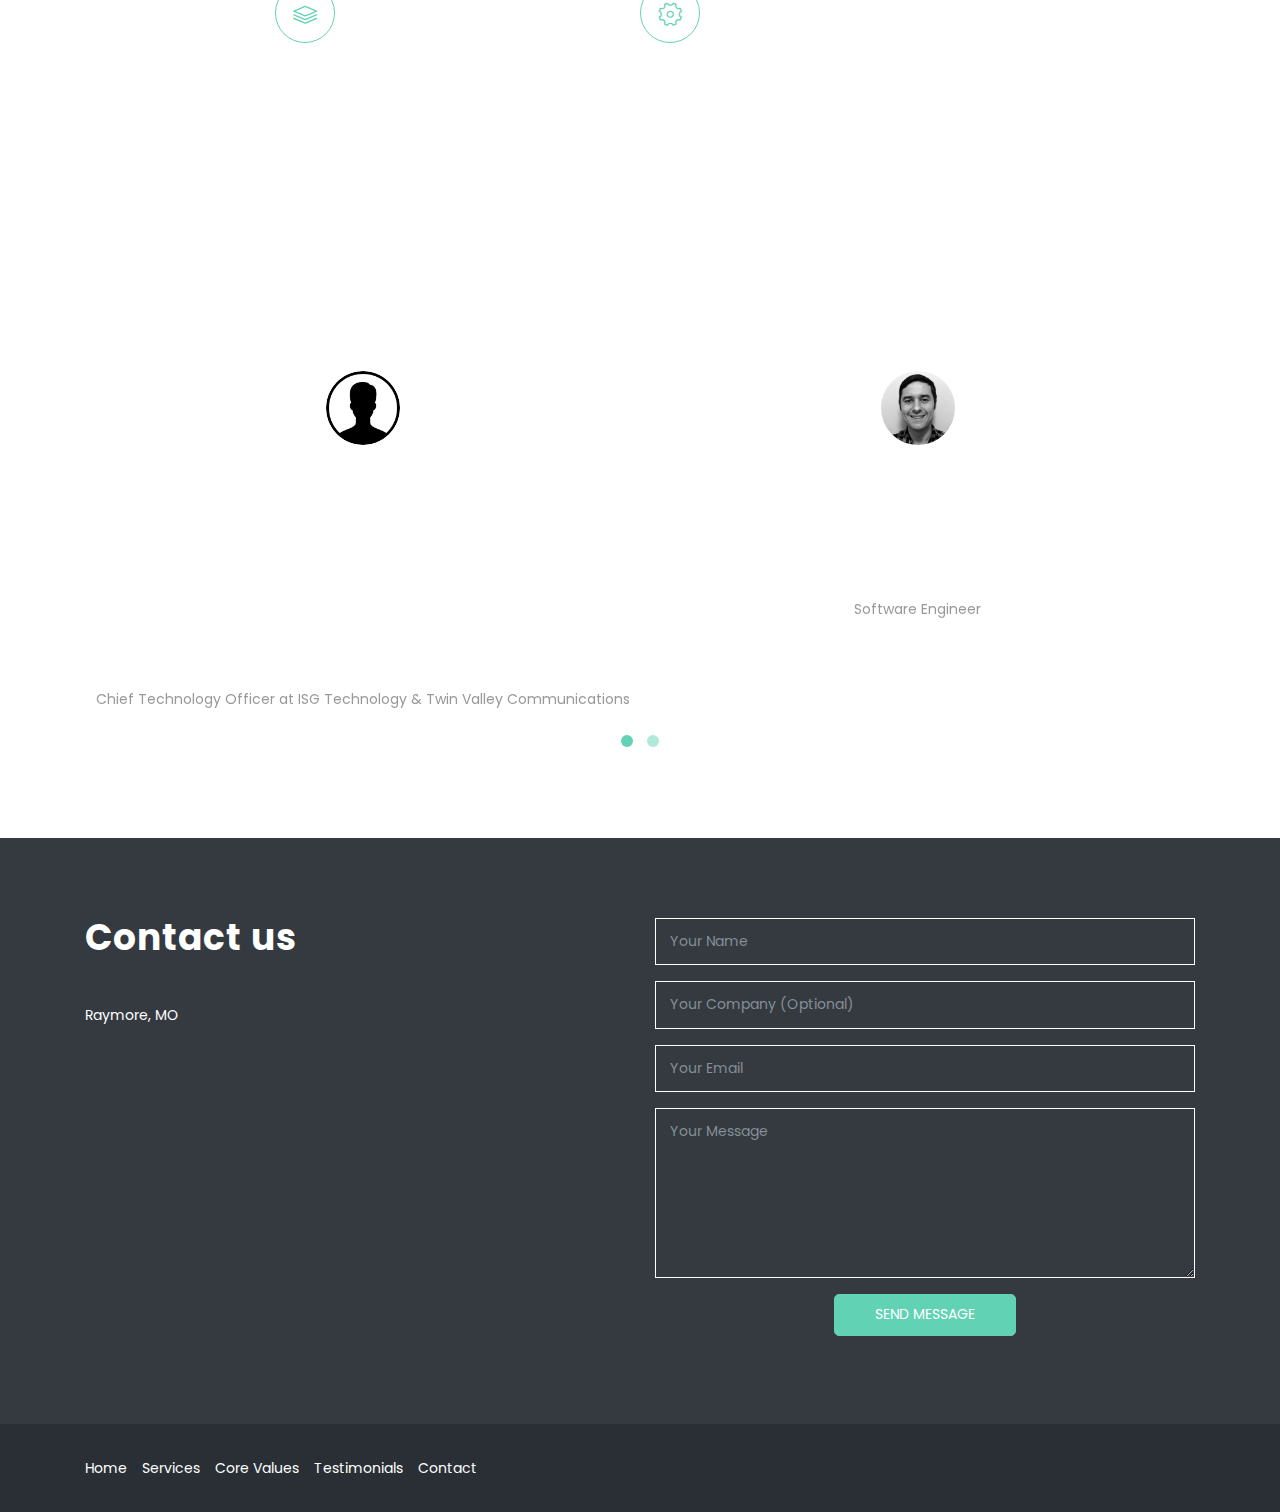
==== commit 03c044ee: "Update index.html" ====
--- a/index.html
+++ b/index.html
@@ -550,6 +550,14 @@
           <div class="col-md-12">
             <div class="touch-slider owl-carousel owl-theme">
               <div class="testimonial-item">
+                <img src="img/testimonial/user.png" alt="Client Testimonoal" />
+                <div class="testimonial-text">
+                  <p>Brent is an extremely talented and dedicated software engineer. His efforts literally reshaped and solidified our software solutions and hence our business. I appreciated his disciplined approach, yet he remained flexible to "real world" situations when necessary to move forward. Brent is at the top of my list when I need a software project designed and/or implemented.</p>
+                  <h3>Philip Allen</h3>
+                  <span>Chief Technology Officer at ISG Technology & Twin Valley Communications</span>
+                </div>
+              </div>
+              <div class="testimonial-item">
                 <img src="img/testimonial/fawkes.jpg" alt="Client Testimonoal" />
                 <div class="testimonial-text">
                   <p>Brent has a rare level of natural ability and dedication to his profession, consistently producing correct, robust, flexible, and readable software.</p>
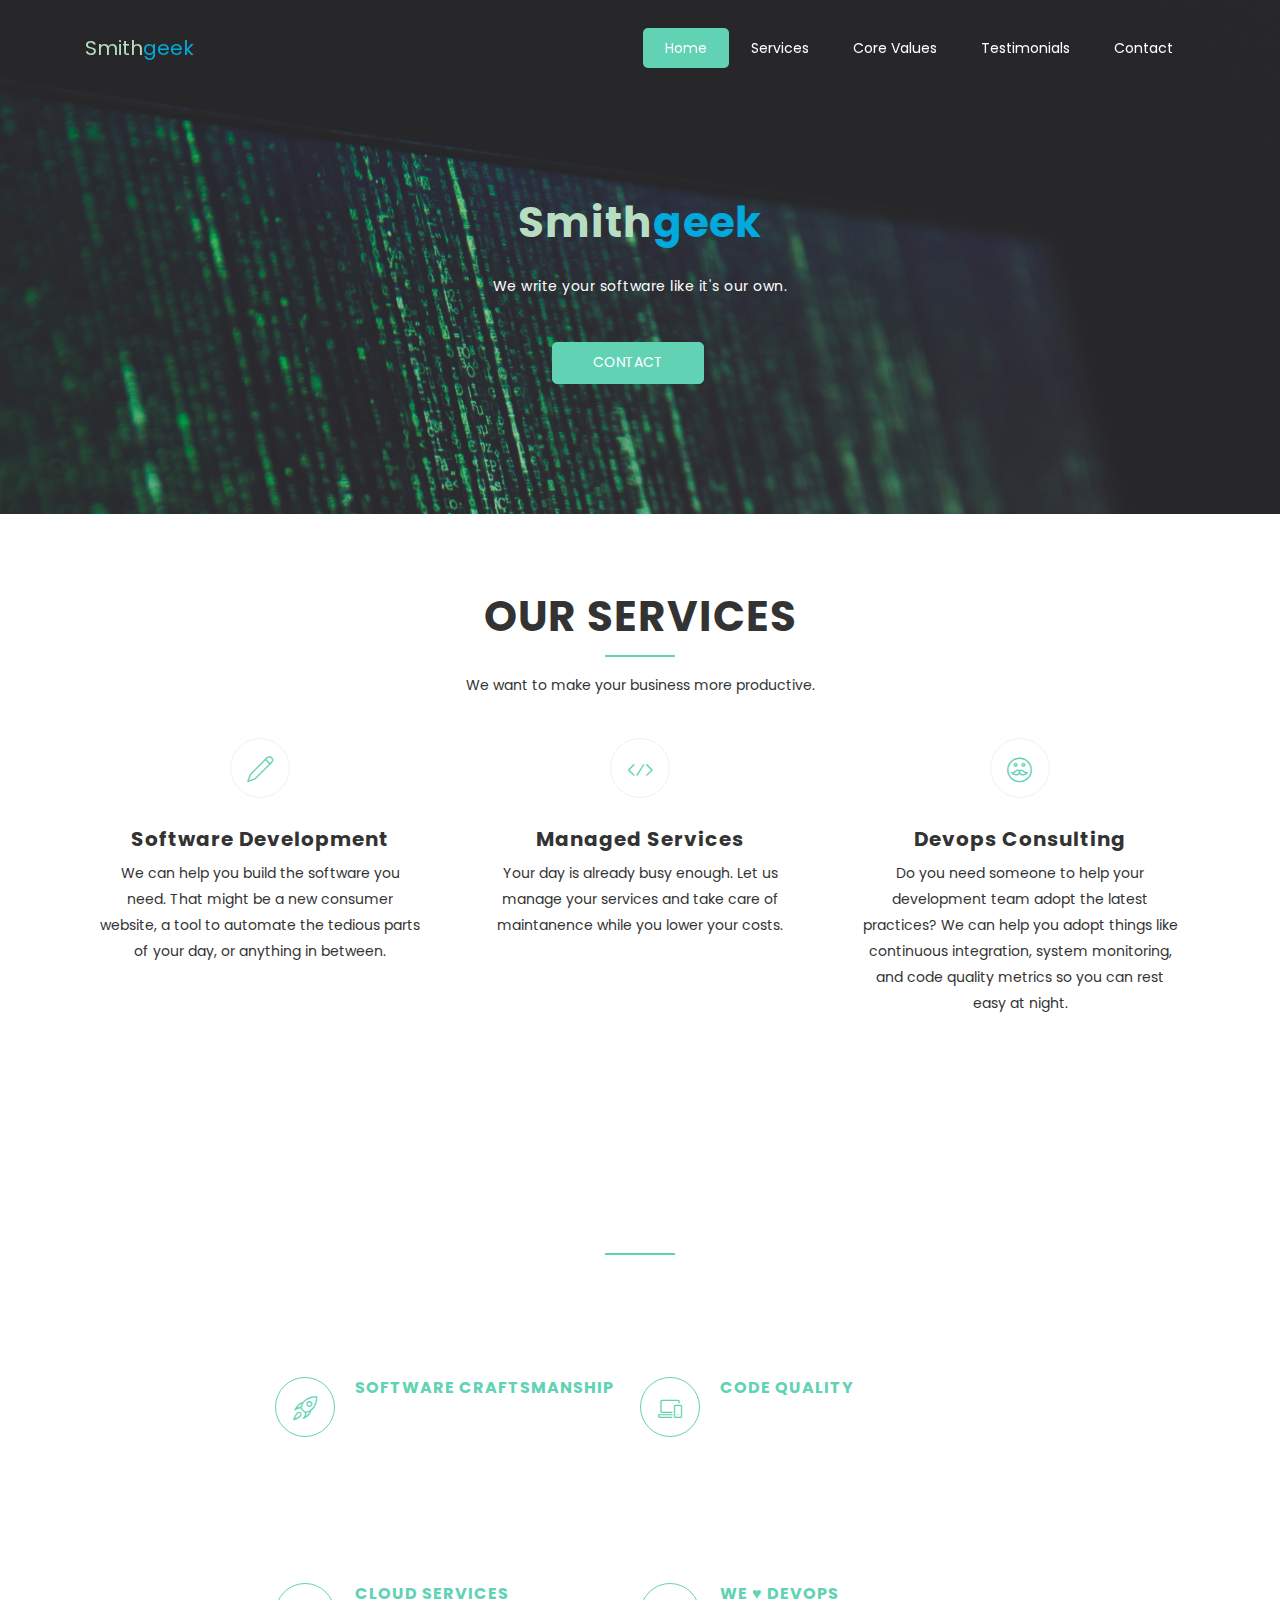
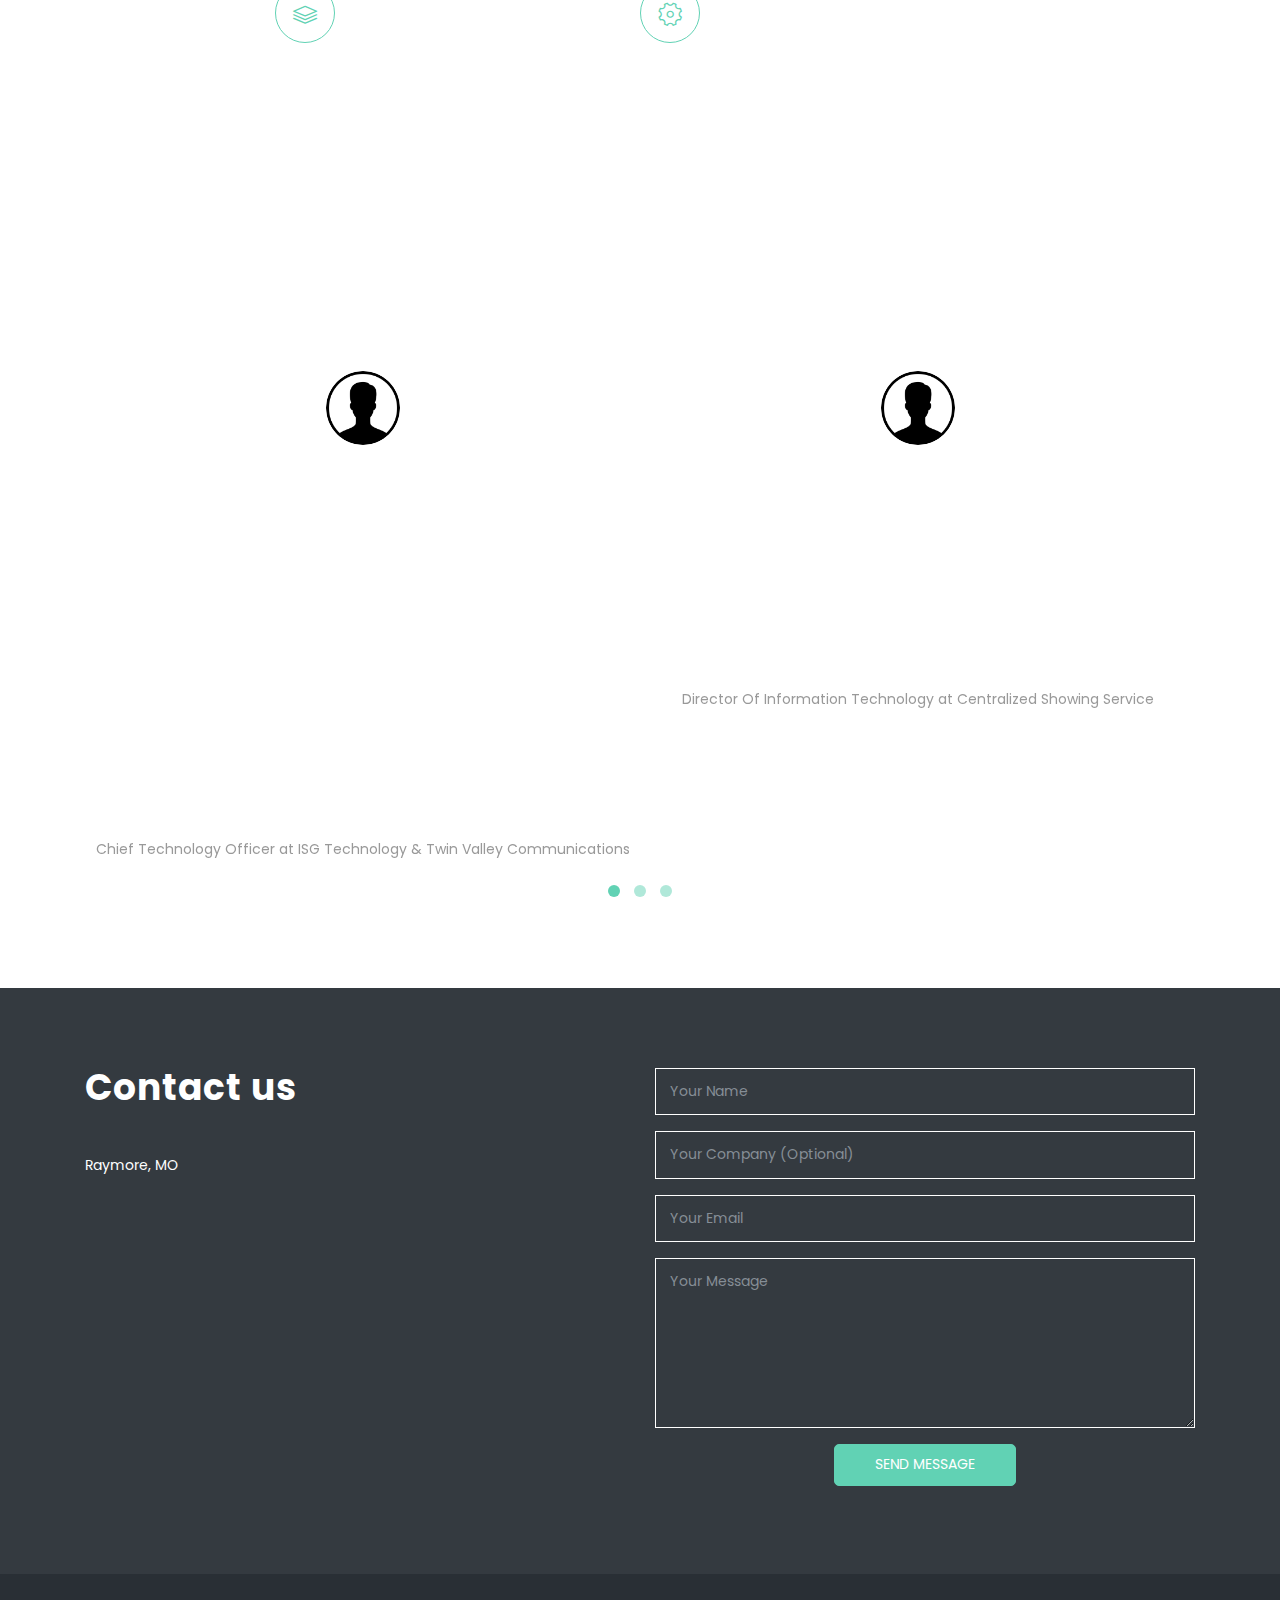
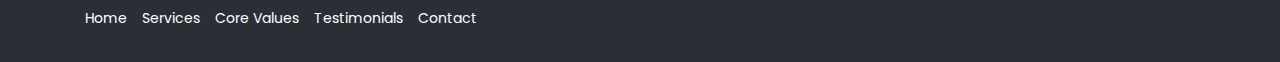
==== commit 3da79084: "Update index.html" ====
--- a/index.html
+++ b/index.html
@@ -552,9 +552,17 @@
               <div class="testimonial-item">
                 <img src="img/testimonial/user.png" alt="Client Testimonoal" />
                 <div class="testimonial-text">
+                  <p>When I first worked with Brent, he was our team lead and was responsible for the direction of our development efforts. He also designed and built many of our critical systems. Later, as IT Director, I hired Brent in a consultation role based on his excellent track record and experience. He developed a mission critical data application for us using a service oriented architecture (SOA) and Azure Service Fabric. He is easily one of the smartest and most talented programmers I’ve ever worked with. His code is excellent, and he is adept at understanding business needs and translating them into usable, maintainable software. I will hire him again at every opportunity.</p>
+                  <h3>Steve Bowers</h3>
+                  <span>Chief Technology Officer at ISG Technology & Twin Valley Communications</span>
+                </div>
+              </div>
+              <div class="testimonial-item">
+                <img src="img/testimonial/user.png" alt="Client Testimonoal" />
+                <div class="testimonial-text">
                   <p>Brent is an extremely talented and dedicated software engineer. His efforts literally reshaped and solidified our software solutions and hence our business. I appreciated his disciplined approach, yet he remained flexible to "real world" situations when necessary to move forward. Brent is at the top of my list when I need a software project designed and/or implemented.</p>
-                  <h3>Philip Allen</h3>
-                  <span>Chief Technology Officer at ISG Technology & Twin Valley Communications</span>
+                  <h3>Steve Bowers</h3>
+                  <span>Director Of Information Technology at Centralized Showing Service</span>
                 </div>
               </div>
               <div class="testimonial-item">
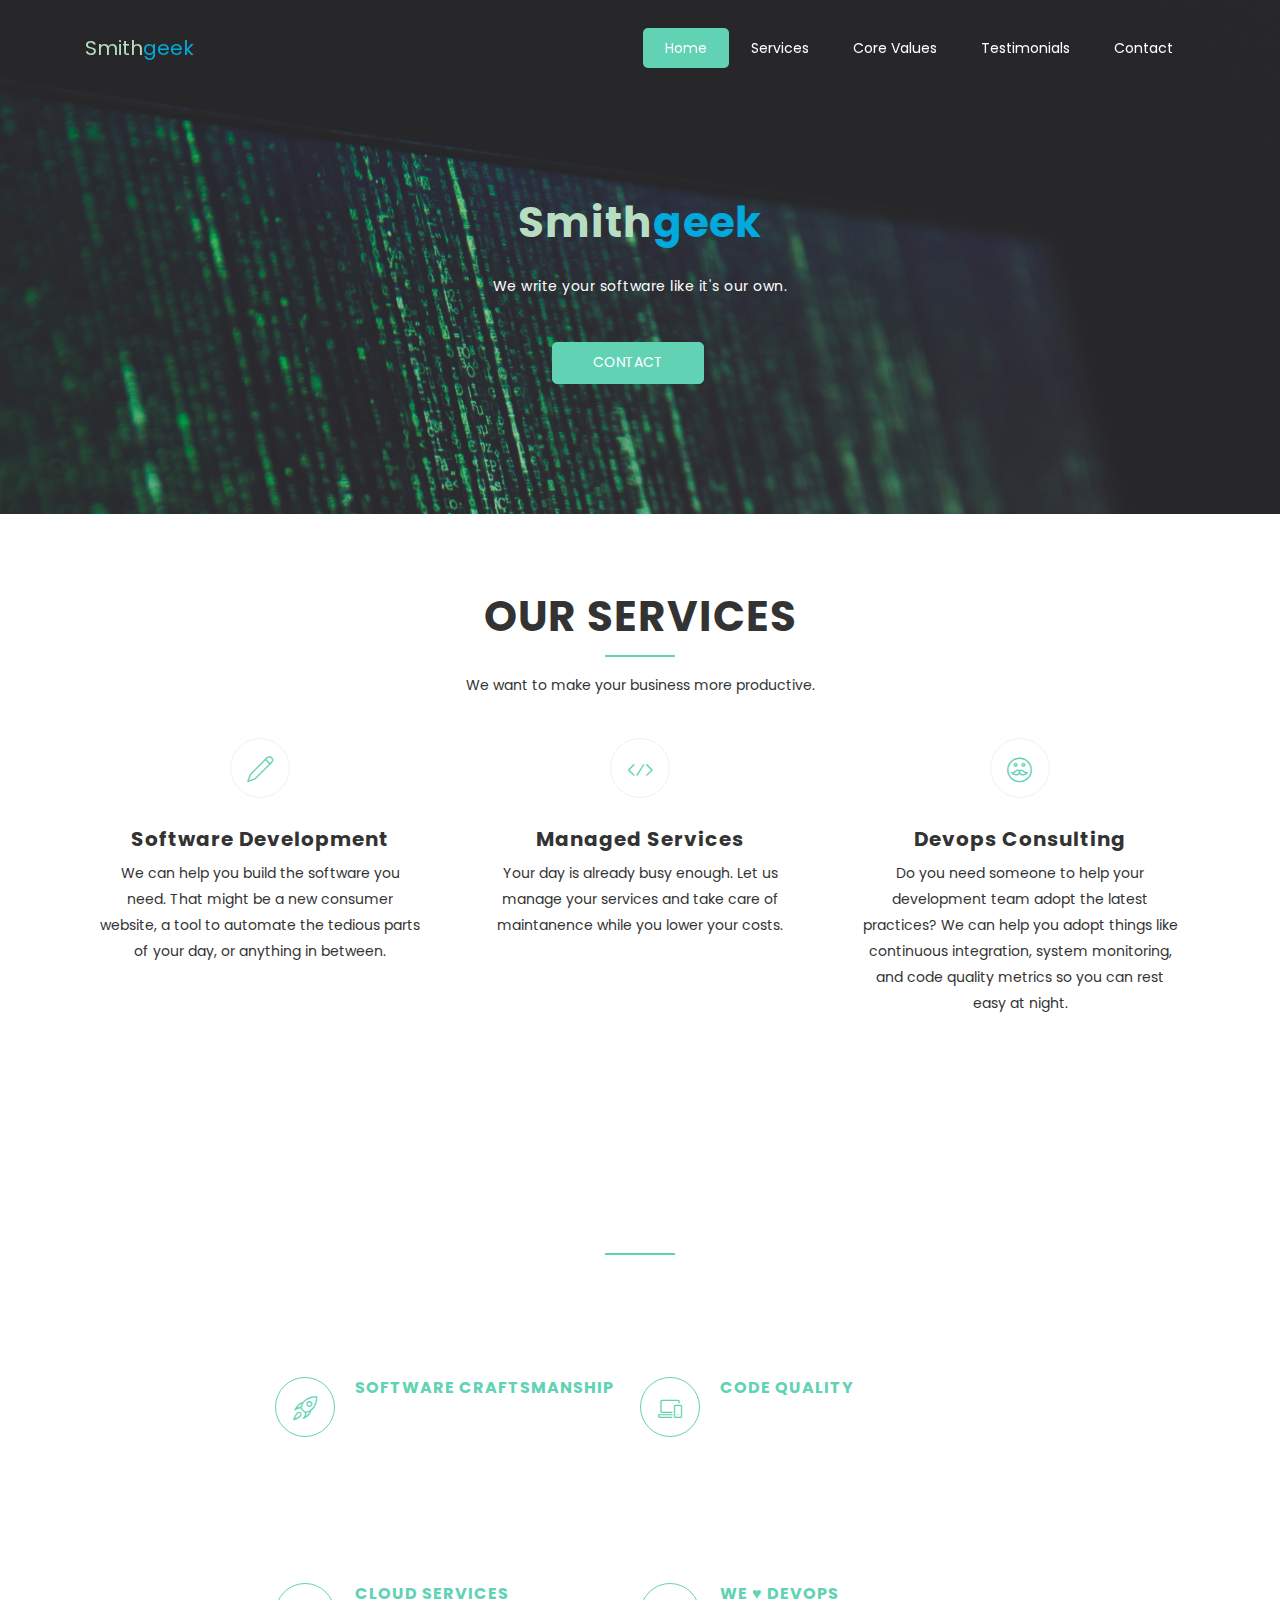
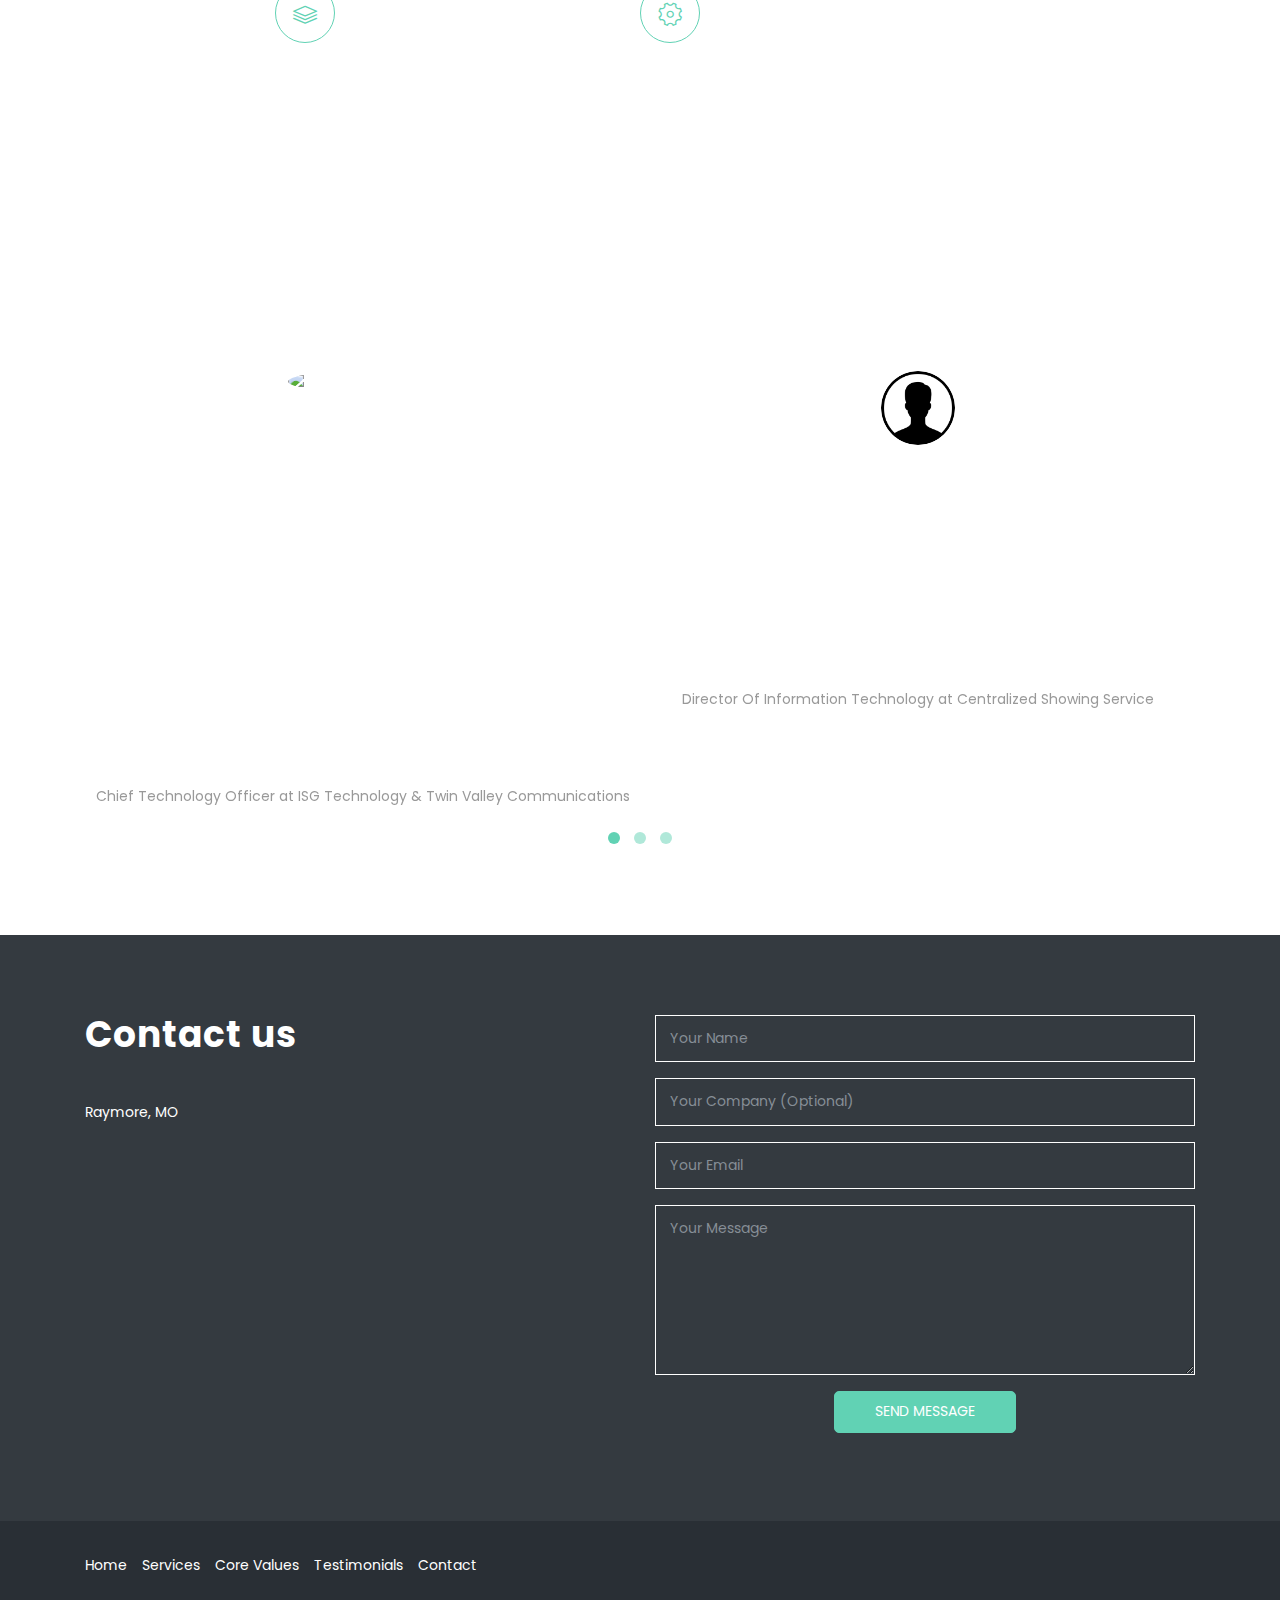
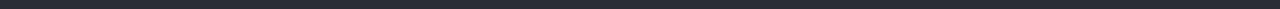
==== commit 1d6aba36: "Update index.html" ====
--- a/index.html
+++ b/index.html
@@ -550,7 +550,7 @@
           <div class="col-md-12">
             <div class="touch-slider owl-carousel owl-theme">
               <div class="testimonial-item">
-                <img src="img/testimonial/user.png" alt="Client Testimonoal" />
+                <img src="img/testimonial/bowers.png" alt="Client Testimonoal" />
                 <div class="testimonial-text">
                   <p>When I first worked with Brent, he was our team lead and was responsible for the direction of our development efforts. He also designed and built many of our critical systems. Later, as IT Director, I hired Brent in a consultation role based on his excellent track record and experience. He developed a mission critical data application for us using a service oriented architecture (SOA) and Azure Service Fabric. He is easily one of the smartest and most talented programmers I’ve ever worked with. His code is excellent, and he is adept at understanding business needs and translating them into usable, maintainable software. I will hire him again at every opportunity.</p>
                   <h3>Steve Bowers</h3>
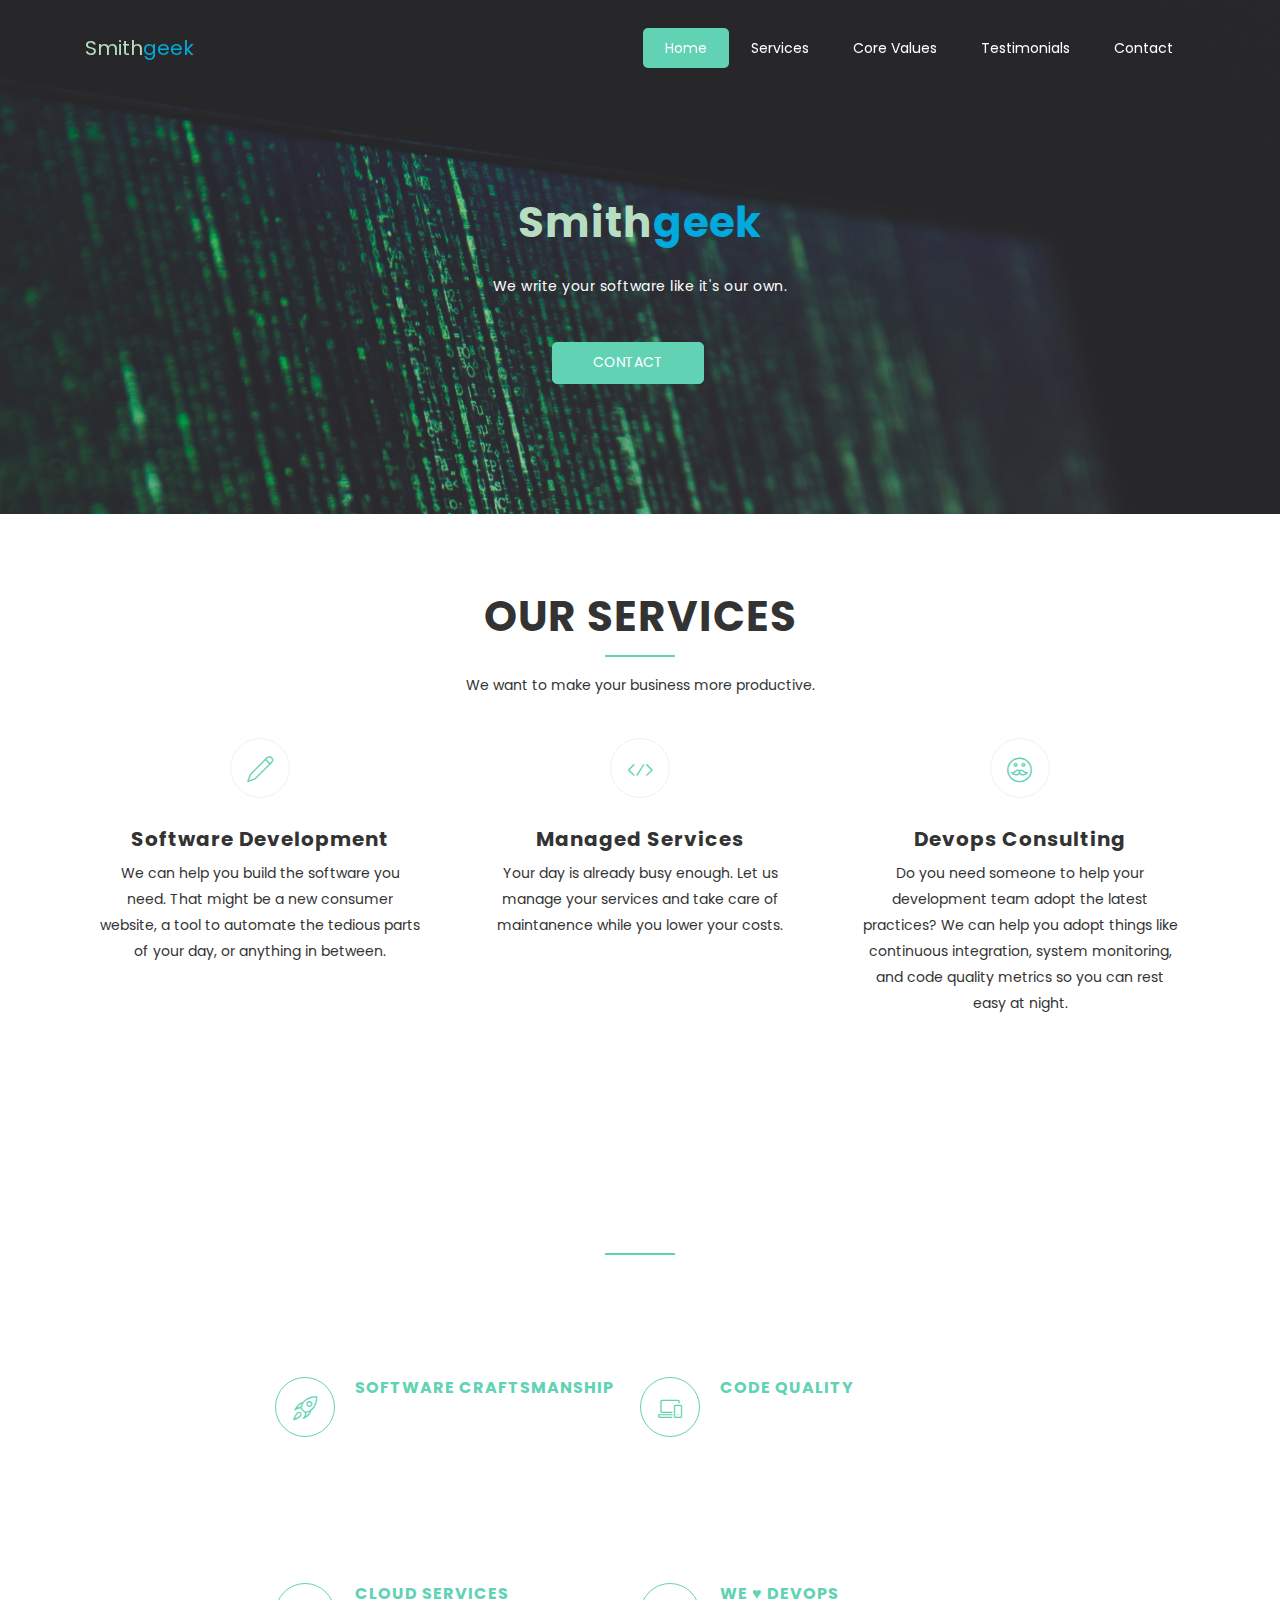
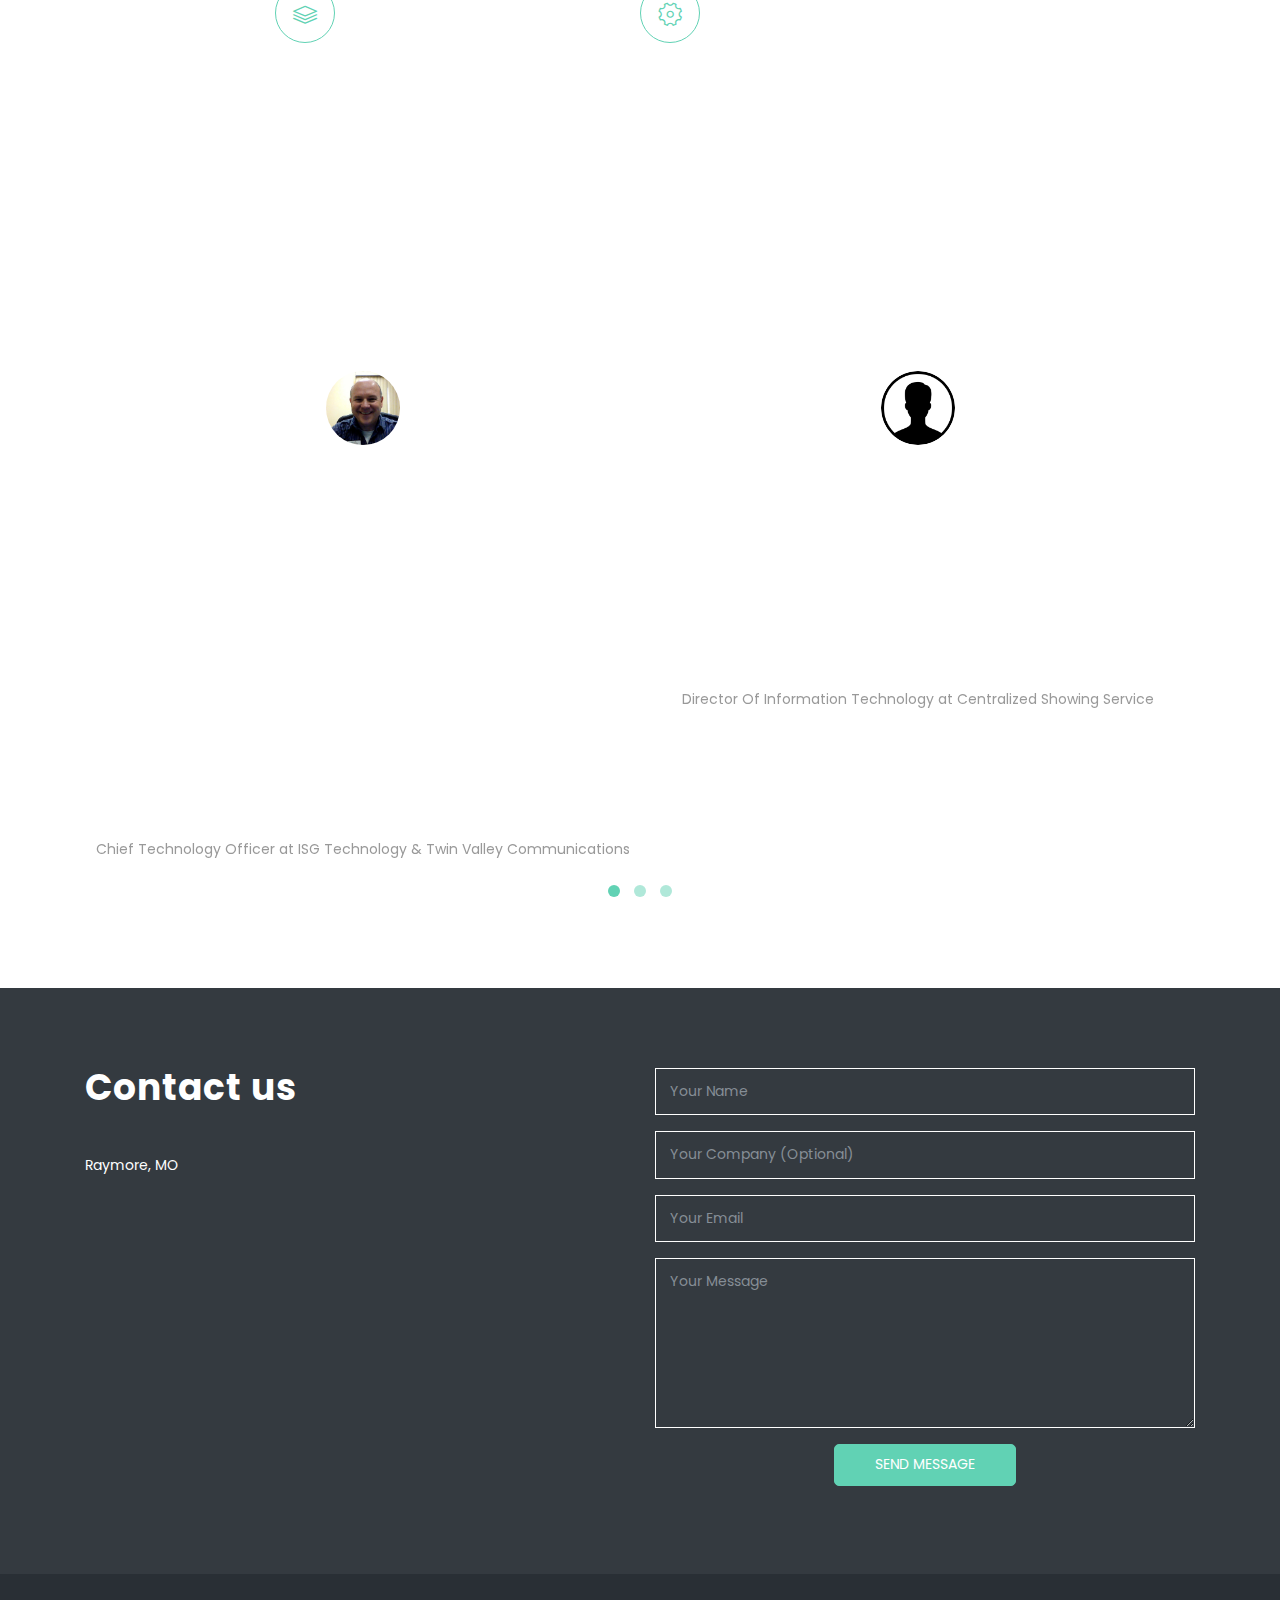
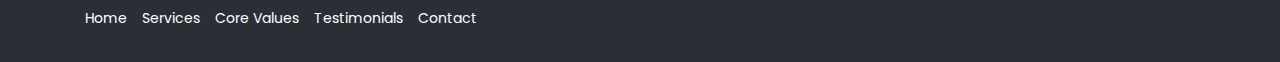
==== commit 4ec6ded5: "Update index.html" ====
--- a/index.html
+++ b/index.html
@@ -550,7 +550,7 @@
           <div class="col-md-12">
             <div class="touch-slider owl-carousel owl-theme">
               <div class="testimonial-item">
-                <img src="img/testimonial/bowers.png" alt="Client Testimonoal" />
+                <img src="img/testimonial/bowers.jpg" alt="Client Testimonoal" />
                 <div class="testimonial-text">
                   <p>When I first worked with Brent, he was our team lead and was responsible for the direction of our development efforts. He also designed and built many of our critical systems. Later, as IT Director, I hired Brent in a consultation role based on his excellent track record and experience. He developed a mission critical data application for us using a service oriented architecture (SOA) and Azure Service Fabric. He is easily one of the smartest and most talented programmers I’ve ever worked with. His code is excellent, and he is adept at understanding business needs and translating them into usable, maintainable software. I will hire him again at every opportunity.</p>
                   <h3>Steve Bowers</h3>
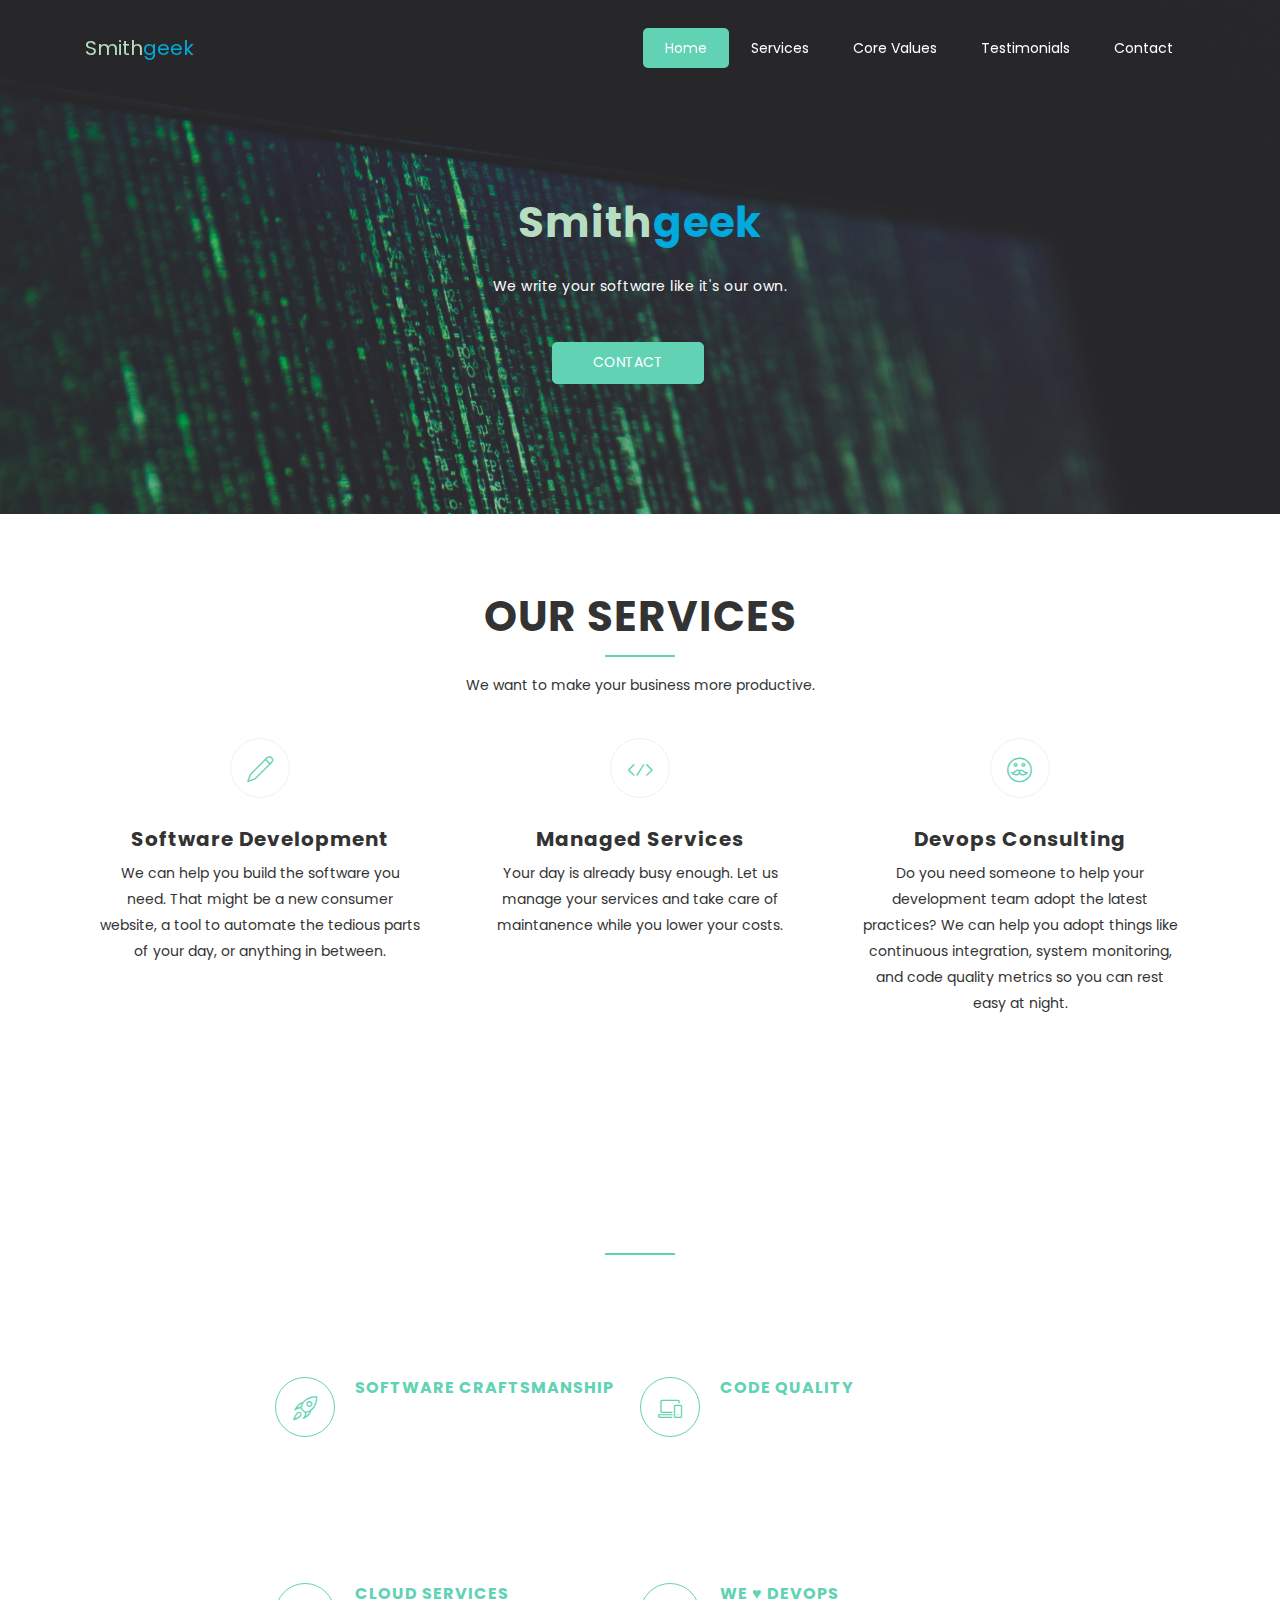
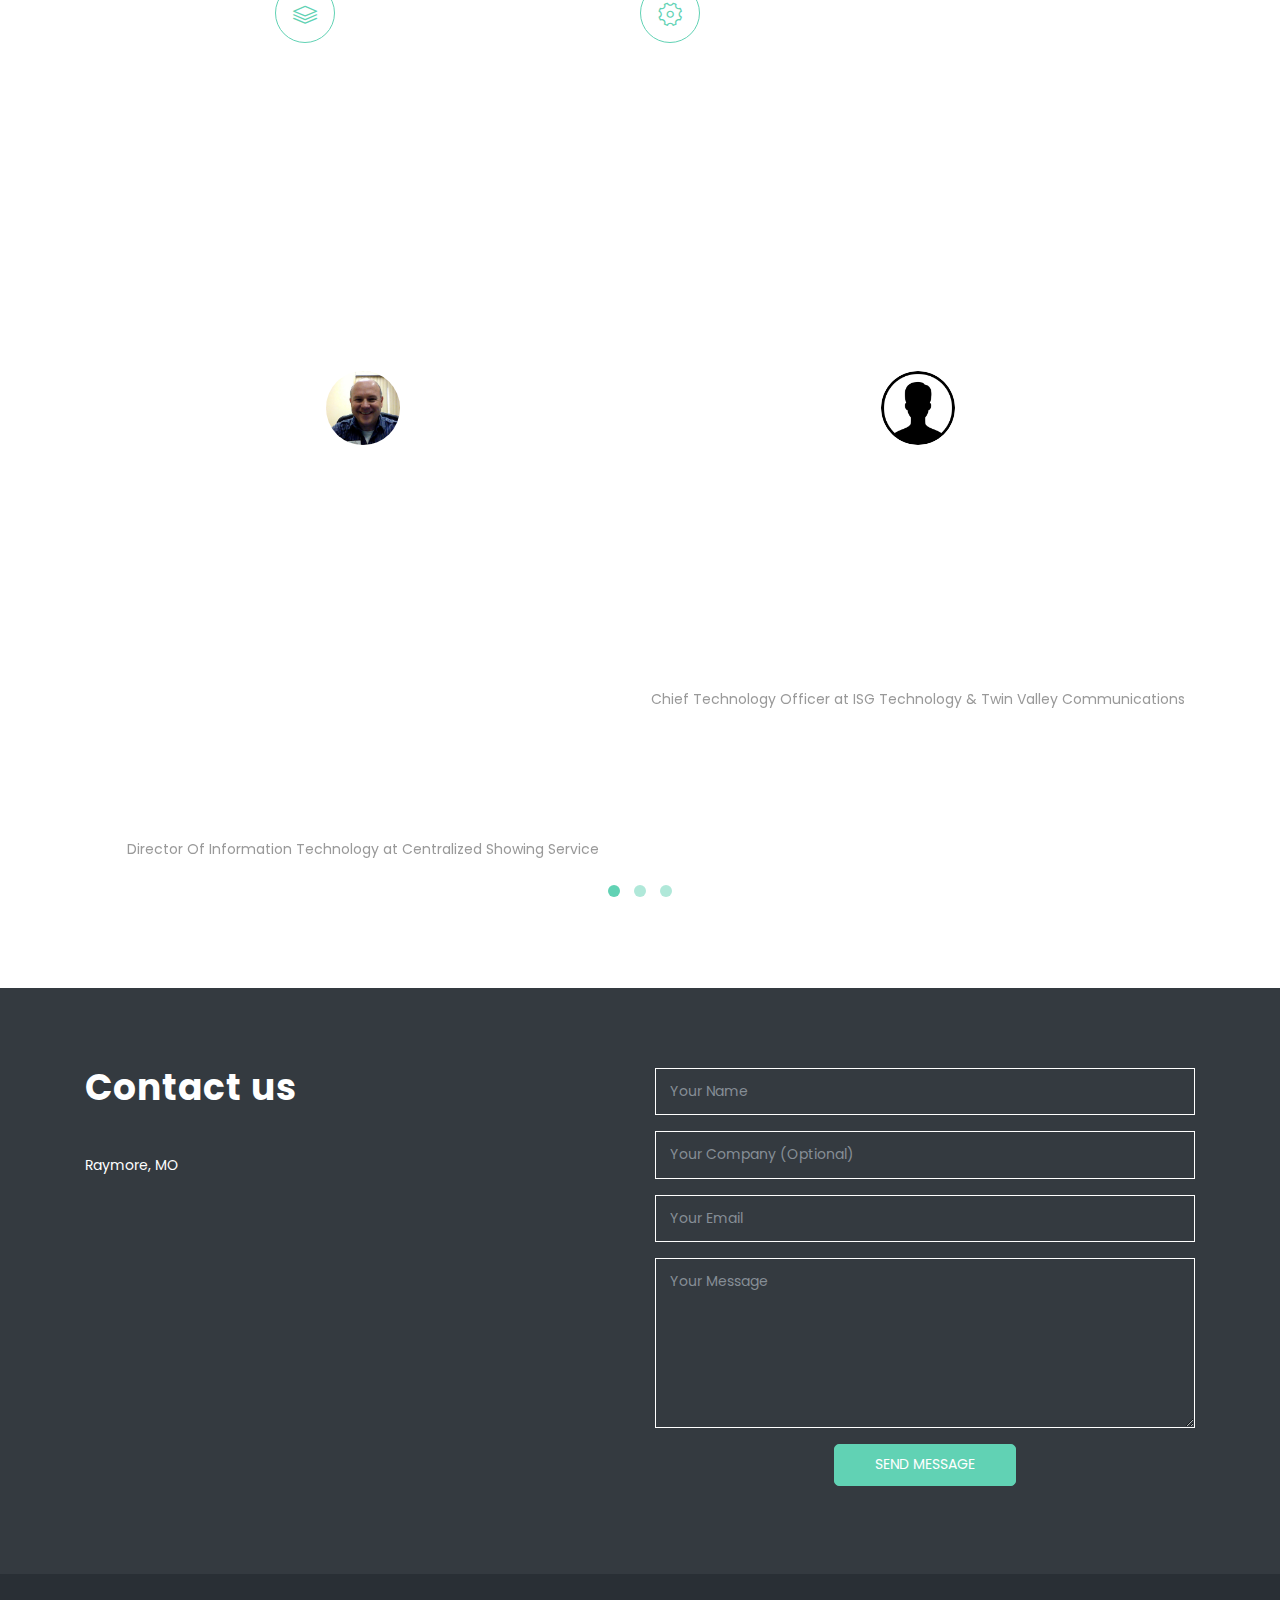
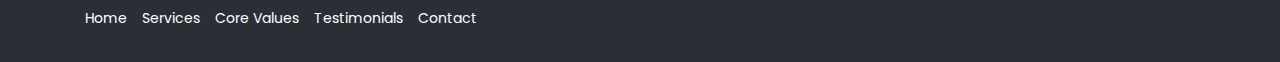
==== commit fb7f6a80: "Update index.html" ====
--- a/index.html
+++ b/index.html
@@ -554,15 +554,15 @@
                 <div class="testimonial-text">
                   <p>When I first worked with Brent, he was our team lead and was responsible for the direction of our development efforts. He also designed and built many of our critical systems. Later, as IT Director, I hired Brent in a consultation role based on his excellent track record and experience. He developed a mission critical data application for us using a service oriented architecture (SOA) and Azure Service Fabric. He is easily one of the smartest and most talented programmers I’ve ever worked with. His code is excellent, and he is adept at understanding business needs and translating them into usable, maintainable software. I will hire him again at every opportunity.</p>
                   <h3>Steve Bowers</h3>
-                  <span>Chief Technology Officer at ISG Technology & Twin Valley Communications</span>
+                  <span>Director Of Information Technology at Centralized Showing Service</span>
                 </div>
               </div>
               <div class="testimonial-item">
                 <img src="img/testimonial/user.png" alt="Client Testimonoal" />
                 <div class="testimonial-text">
                   <p>Brent is an extremely talented and dedicated software engineer. His efforts literally reshaped and solidified our software solutions and hence our business. I appreciated his disciplined approach, yet he remained flexible to "real world" situations when necessary to move forward. Brent is at the top of my list when I need a software project designed and/or implemented.</p>
-                  <h3>Steve Bowers</h3>
-                  <span>Director Of Information Technology at Centralized Showing Service</span>
+                  <h3>Phlilip Allen</h3>
+                  <span>Chief Technology Officer at ISG Technology & Twin Valley Communications</span>
                 </div>
               </div>
               <div class="testimonial-item">
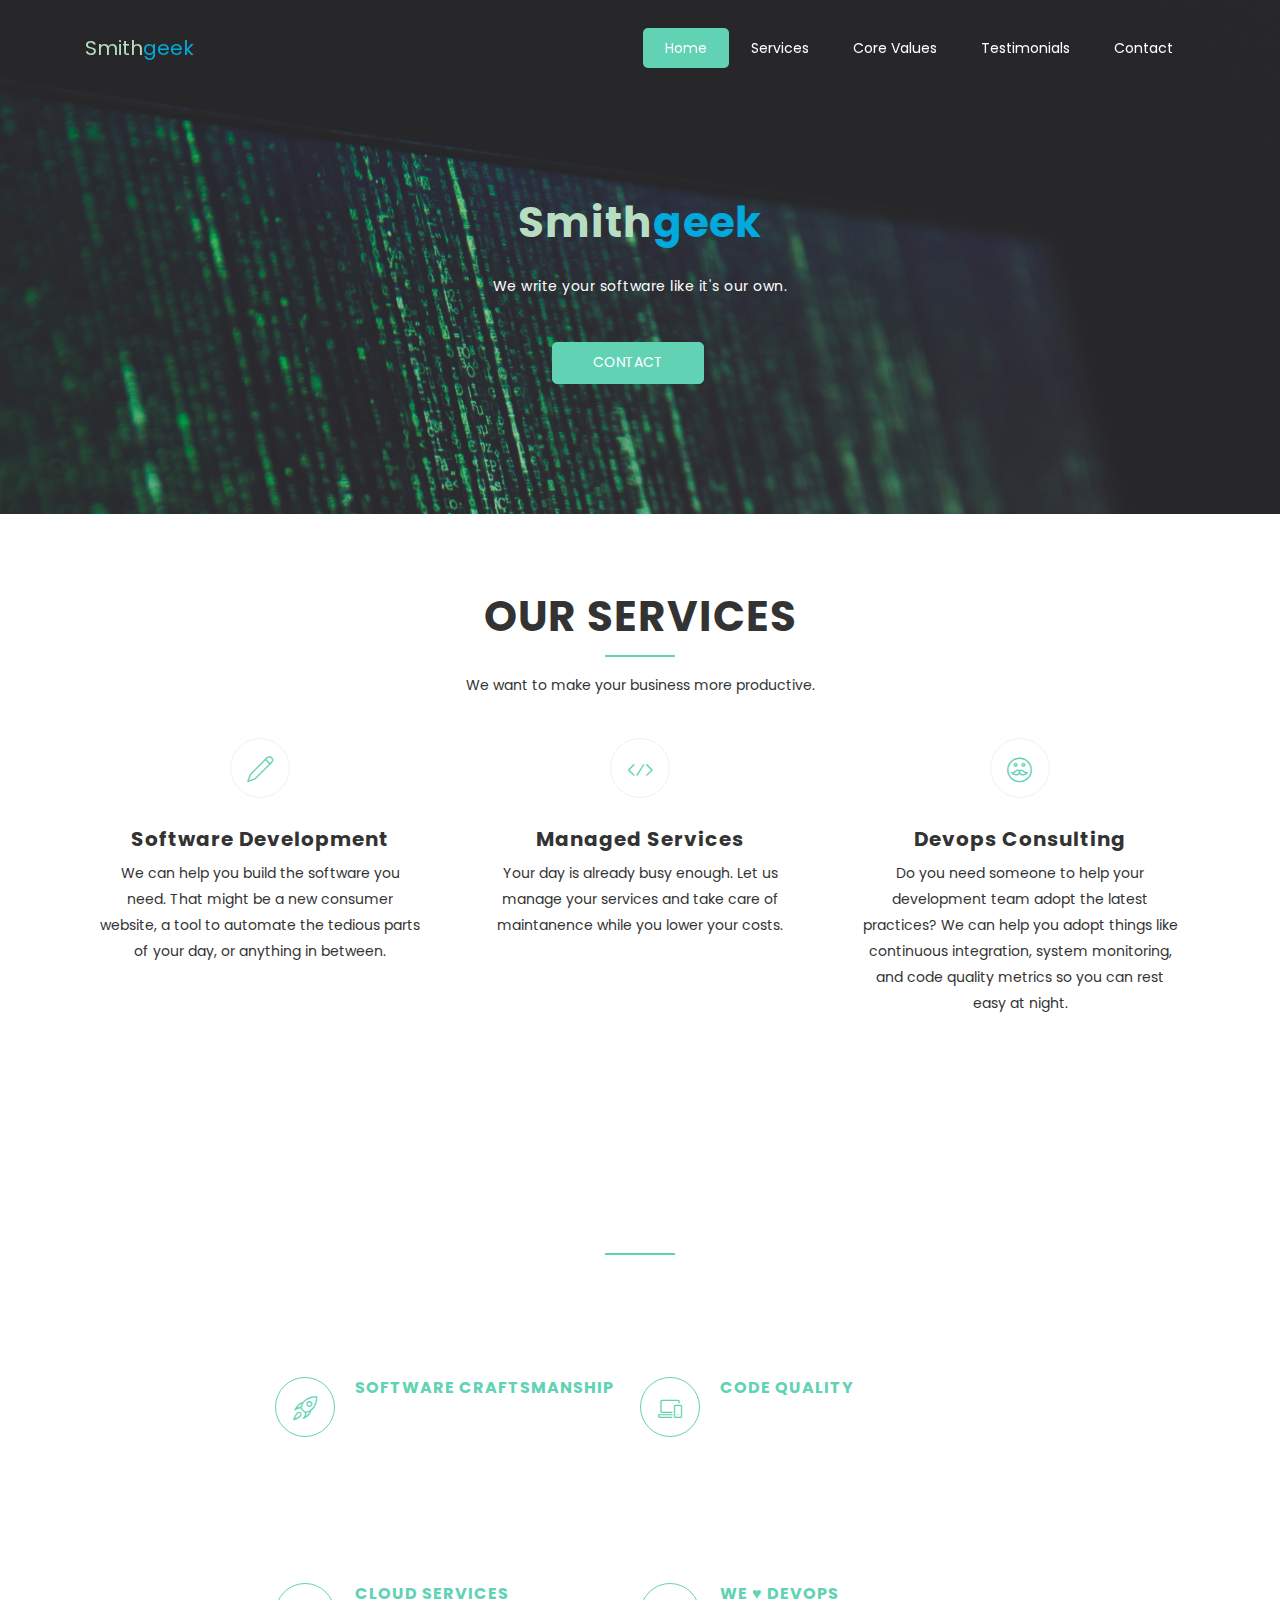
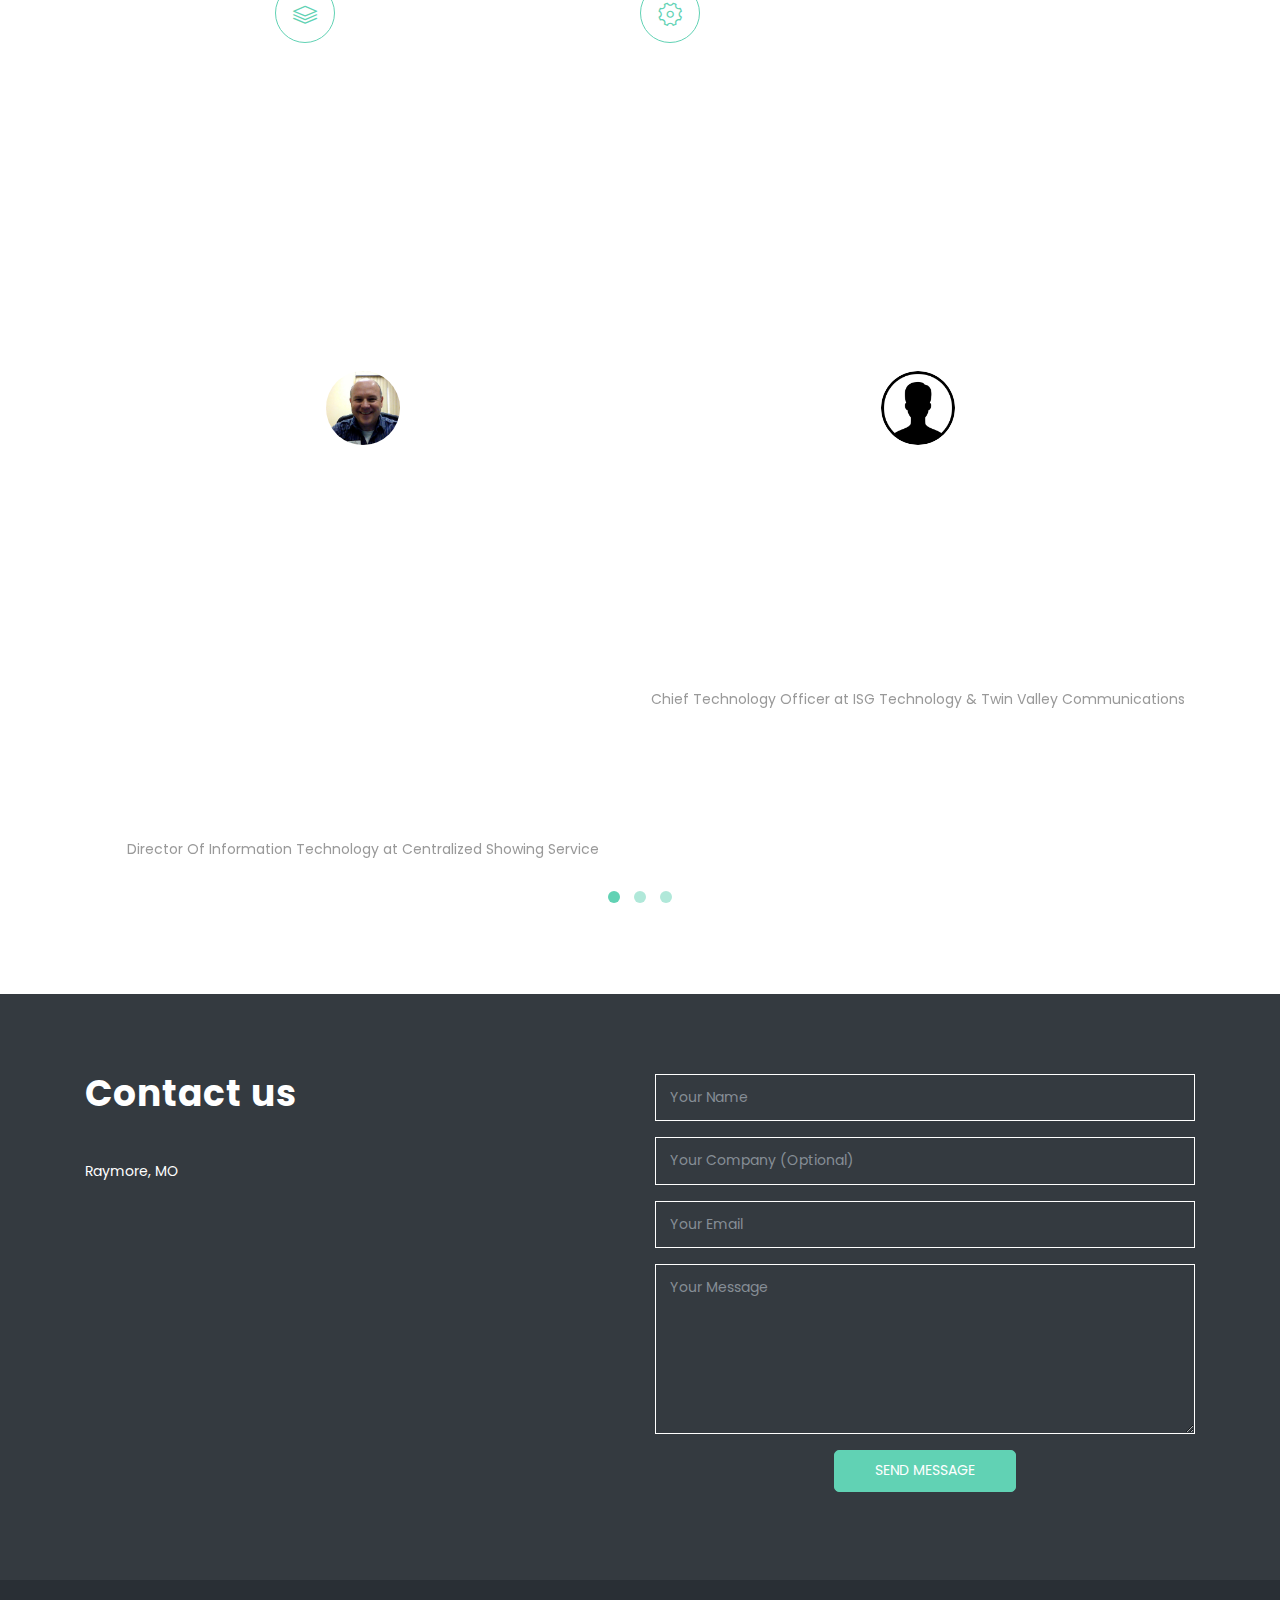
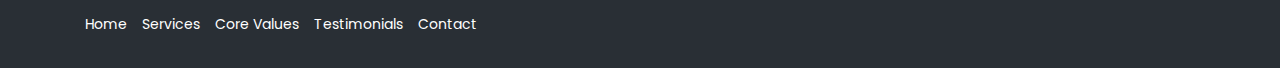
==== commit 9529af64: "Update index.html" ====
--- a/index.html
+++ b/index.html
@@ -566,9 +566,19 @@
                 </div>
               </div>
               <div class="testimonial-item">
+                <img src="img/testimonial/user.png" alt="Client Testimonoal" />
+                <div class="testimonial-text">
+                  <p>Brent works tirelessly to solve problems the correct way and will often go above and beyond, of his own accord, to make himself or the team more efficient. He has written tools to aid in debugging or automate/improve a manual process, offer suggestions for process improvement, and even set up server monitoring with bots, graphs, and notifications none of which previously existed.</p>
+                  <p>I absolutely recommend Brent as the person to solve your company's problems.</p>
+                  <h3>Sean Templeton</h3>
+                  <span>Sr Software Engineer</span>
+                </div>
+              </div>
+              <div class="testimonial-item">
                 <img src="img/testimonial/fawkes.jpg" alt="Client Testimonoal" />
                 <div class="testimonial-text">
                   <p>Brent has a rare level of natural ability and dedication to his profession, consistently producing correct, robust, flexible, and readable software.</p>
+                  <p>If you need a software engineer with impressive technical abilities who can reliably produce high quality software while rapidly switching between tools and technologies as dictated by project needs, then I highly recommend Brent.</p>
                   <h3>Alex Fawkes</h3>
                   <span>Software Engineer</span>
                 </div>
@@ -579,14 +589,6 @@
                   <p>He is effective at fixing problems and getting projects done on time. I've reviewed a good amount of his code and it is high quality and efficient.</p>
                   <h3>Jacob Esau</h3>
                   <span>Senior Technical Consultant</span>
-                </div>
-              </div>
-              <div class="testimonial-item">
-                <img src="img/testimonial/user.png" alt="Client Testimonoal" />
-                <div class="testimonial-text">
-                  <p>If you need a software engineer with impressive technical abilities who can reliably produce high quality software while rapidly switching between tools and technologies as dictated by project needs, then I highly recommend Brent.</p>
-                  <h3>Coworker</h3>
-                  <span>Software Engineer</span>
                 </div>
               </div>
             </div>
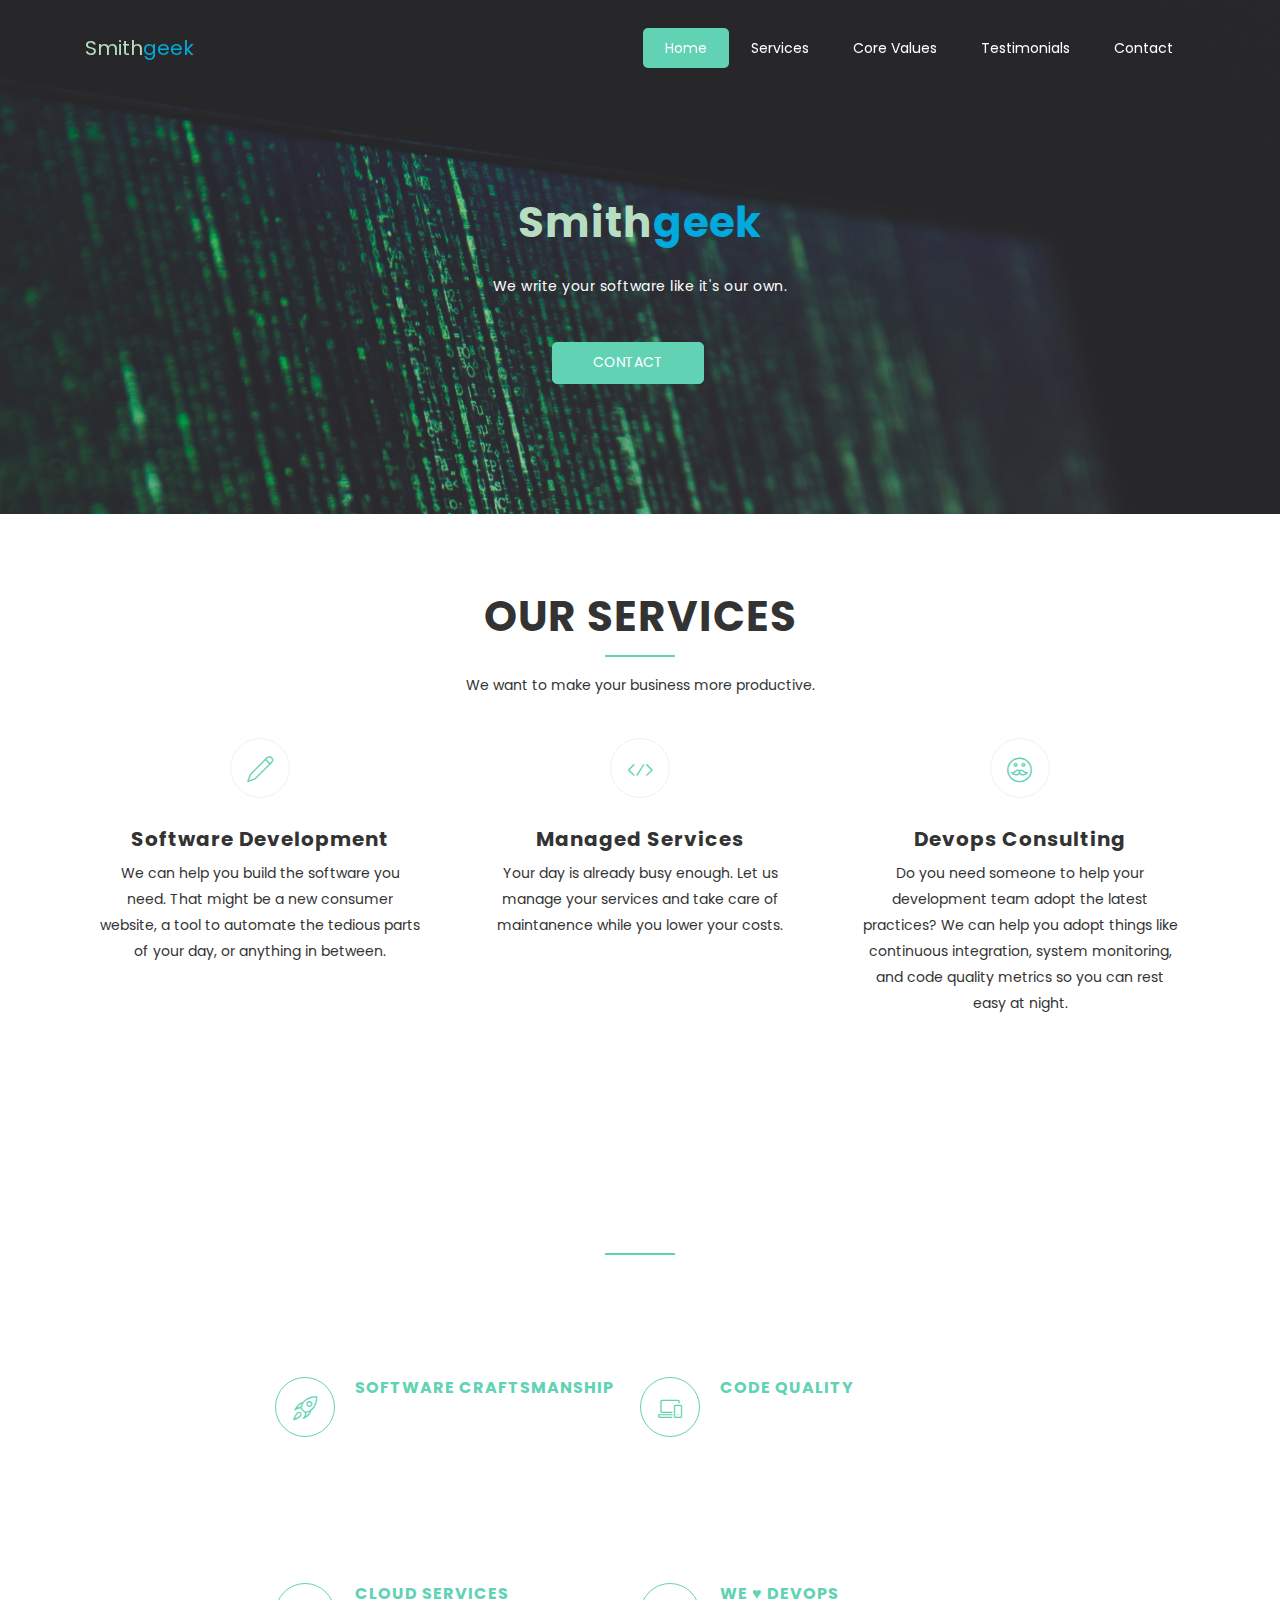
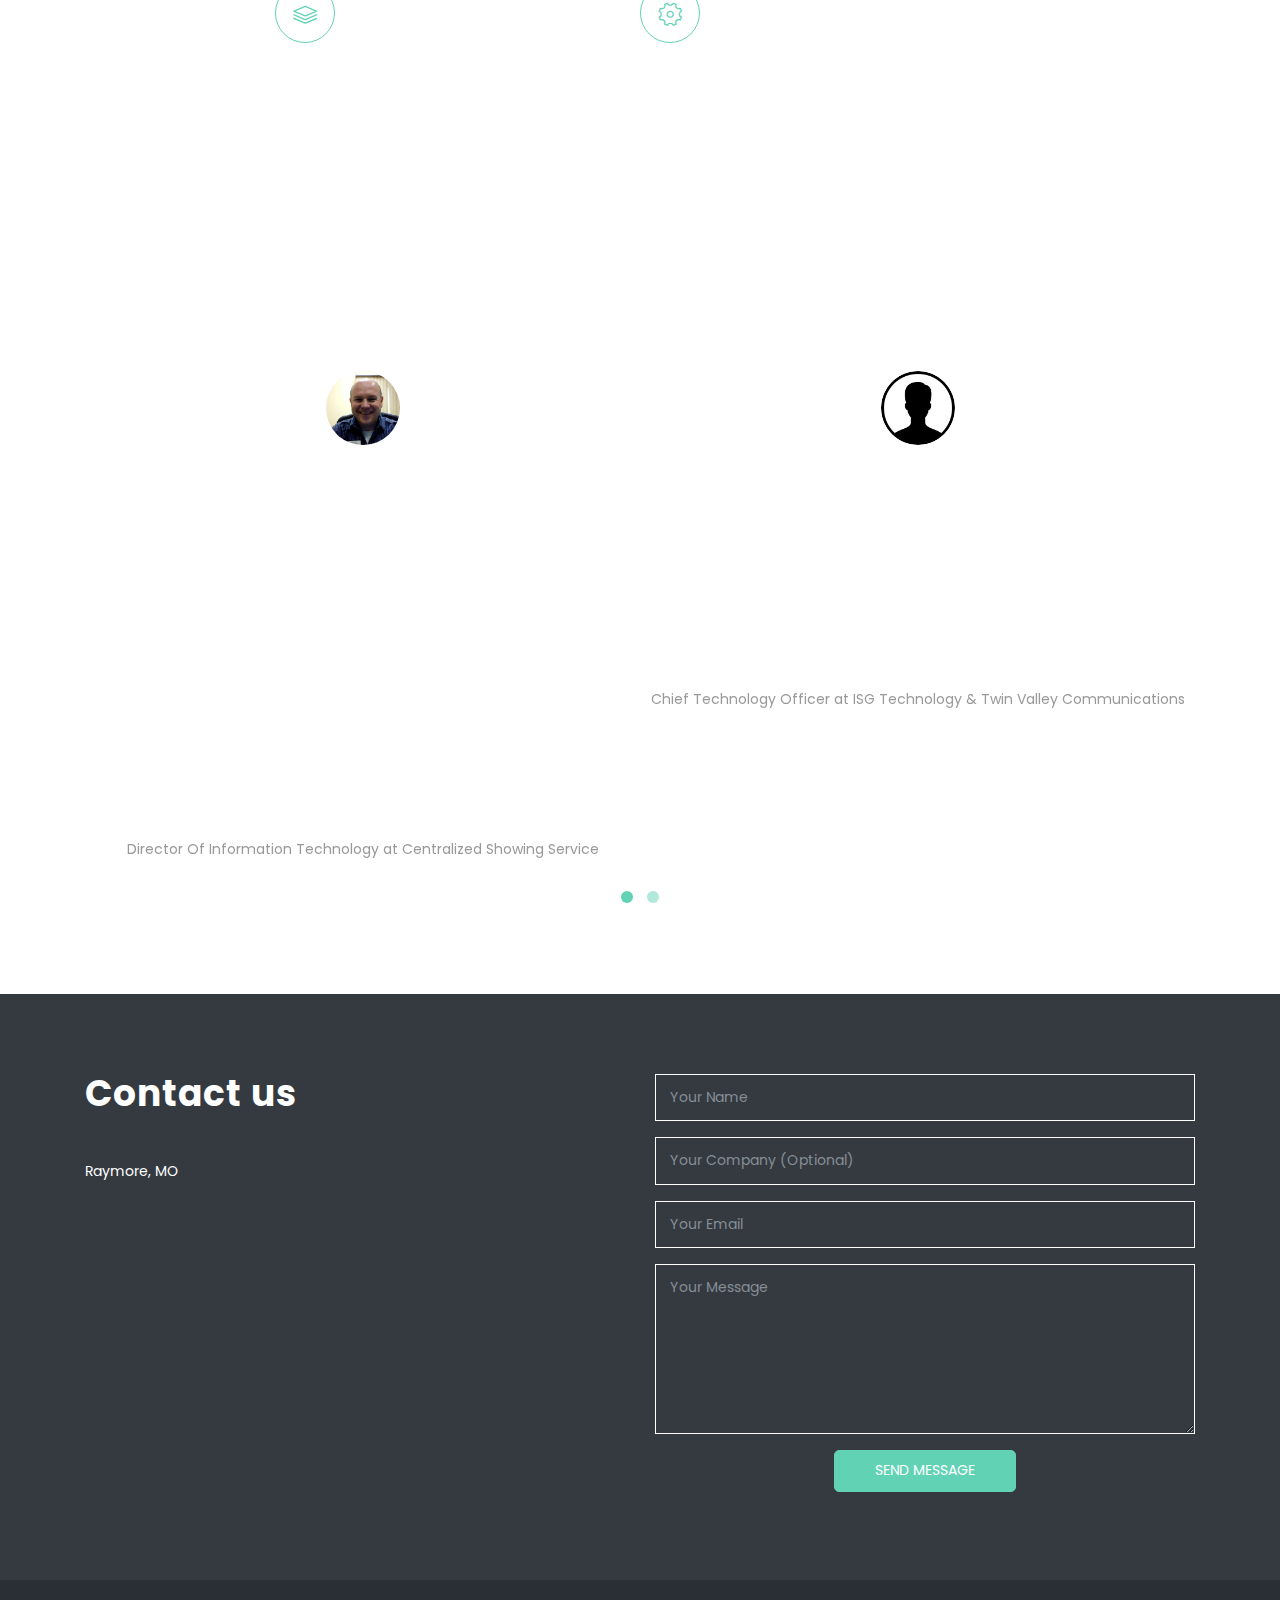
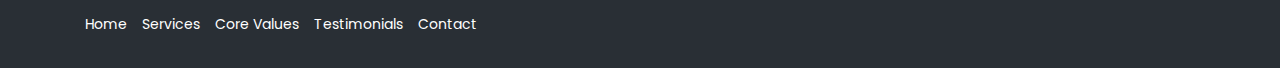
==== commit 0ecb1bc4: "Update index.html" ====
--- a/index.html
+++ b/index.html
@@ -583,14 +583,6 @@
                   <span>Software Engineer</span>
                 </div>
               </div>
-              <div class="testimonial-item">
-                <img src="img/testimonial/esaue.jpg" alt="Client Testimonoal" />
-                <div class="testimonial-text">
-                  <p>He is effective at fixing problems and getting projects done on time. I've reviewed a good amount of his code and it is high quality and efficient.</p>
-                  <h3>Jacob Esau</h3>
-                  <span>Senior Technical Consultant</span>
-                </div>
-              </div>
             </div>
           </div>
         </div>        
